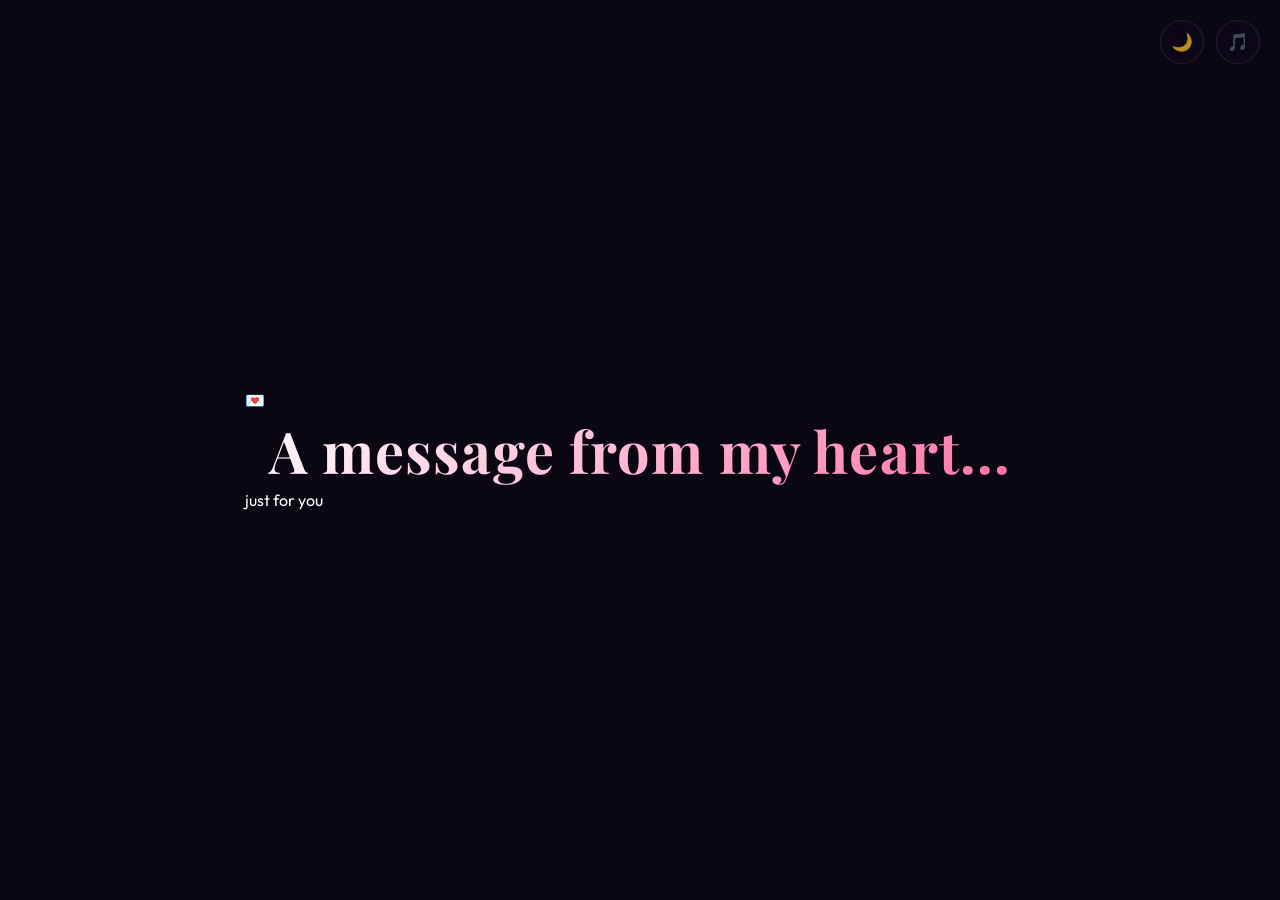
==== index.html @ ab6a3b17 "Add personalization, photo carousel, typewriter header, and final surprise" ====
<!DOCTYPE html>
<html lang="en">
<head>
  <meta charset="UTF-8" />
  <meta name="viewport" content="width=device-width, initial-scale=1.0" />
  <meta name="description" content="A romantic love letter — will you be mine?" />
  <title>Will You Be Mine? ❤️</title>

  <!-- Google Fonts -->
  <link rel="preconnect" href="https://fonts.googleapis.com" />
  <link rel="preconnect" href="https://fonts.gstatic.com" crossorigin />
  <link
    href="https://fonts.googleapis.com/css2?family=Outfit:wght@300;400;600;700;800&family=Playfair+Display:ital,wght@0,400;0,700;1,400&display=swap"
    rel="stylesheet"
  />

  <link rel="stylesheet" href="style.css?v=3" />
</head>
<body>

  <!-- ============ Background Layers ============ -->
  <canvas id="stars-canvas" aria-hidden="true"></canvas>
  <canvas id="trail-canvas" aria-hidden="true"></canvas>
  <canvas id="fireworks-canvas" aria-hidden="true"></canvas>
  <div id="ambient-hearts" class="ambient-hearts" aria-hidden="true"></div>
  <div id="shooting-stars" aria-hidden="true"></div>
  <div id="heart-rain" class="heart-rain" aria-hidden="true"></div>

  <!-- ============ Fixed UI Controls ============ -->

  <!-- Theme Toggle -->
  <button id="theme-toggle" class="theme-toggle" type="button" aria-label="Toggle theme">
    🌙
  </button>

  <!-- Music Toggle -->
  <button id="music-toggle" class="music-toggle" type="button" aria-label="Toggle music">
    🎵
  </button>

  <!-- Scene Navigation Dots -->
  <nav id="scene-nav" class="scene-nav" aria-label="Scene navigation">
    <button class="scene-dot active" data-scene="question" aria-label="Question"></button>
    <button class="scene-dot" data-scene="success" aria-label="Celebration" style="display:none"></button>
    <button class="scene-dot" data-scene="love-letter" aria-label="Love letter" style="display:none"></button>
    <button class="scene-dot" data-scene="gallery" aria-label="Memories" style="display:none"></button>
    <button class="scene-dot" data-scene="countdown" aria-label="Countdown" style="display:none"></button>
    <button class="scene-dot" data-scene="response" aria-label="Reply" style="display:none"></button>
  </nav>

  <!-- ============ SCENE 1: Cinematic Intro ============ -->
  <section id="intro-scene" class="scene intro-scene">
    <div class="intro-content">
      <div class="intro-heart">💌</div>
      <p class="intro-text">A message from my heart...</p>
      <p class="intro-sub">just for you</p>
    </div>
  </section>

  <!-- ============ SCENE 2: The Question ============ -->
  <section id="question-scene" class="scene question-scene" style="opacity:0; pointer-events:none;">
    <div class="card-wrapper">
      <main class="card">
        <div id="question-view">
          <div class="heart-icon" aria-hidden="true">💖</div>
          <h1>Will you be mine?&nbsp;❤️</h1>
          <p class="subtitle" id="subtitle"></p>

          <div class="buttons">
            <button id="btn-yes" class="btn btn-yes" type="button">Yes ❤️</button>
            <button id="btn-no" class="btn btn-no" type="button">No 😢</button>
          </div>

          <div id="dodge-counter" class="dodge-counter">
            Dodged: <span id="dodge-count">0</span> times
          </div>
        </div>
      </main>
    </div>
  </section>

  <!-- ============ SCENE 3: Success Celebration ============ -->
  <section id="success-scene" class="scene success-scene" style="opacity:0; pointer-events:none;">
    <div class="success-fullpage" id="success-view">
      <div class="success-glass-card">
        <div class="success-top-heart">❤️</div>
        <h2 class="success-heading">You said yes...</h2>
        <div class="success-letter-body">
          <p>I don't know what the future holds, but I know this moment is one I'll never forget.</p>
          <p>Thank you for giving us a chance. From today, I promise to cherish every conversation, every laugh, every memory, and even the little silly moments that make life special.</p>
          <p>You make my world a little brighter, my days a little happier, and my heart a little fuller.</p>
          <p>So here's to new memories, endless smiles, and a beautiful journey together.</p>
        </div>
        <p class="success-closing">❤️ I'm really glad it's you.</p>
        <button class="btn letter-nav-btn" id="go-letter" type="button">Read my letter 💌</button>
      </div>
    </div>
  </section>

  <!-- ============ SCENE 4: Love Letter ============ -->
  <section id="love-letter-scene" class="scene love-letter-scene" style="opacity:0; pointer-events:none;">
    <div class="letter-container">
      <div class="letter-card">
        <h2 class="letter-header" id="typewriter-header"></h2>
        <div class="letter-body" id="letter-body">
          <p>From the moment you came into my life, everything changed. The stars seem brighter, the days feel warmer, and my heart beats a little faster every time I think of you.</p>
          <p>You are my favorite notification, my best conversation, and the reason I smile at my phone like an idiot. 😊</p>
          <p>I still laugh whenever I think about <strong>[insert your inside joke here, e.g., "that time we tried to cook pasta and set the fire alarm off"]</strong>.</p>
          <p>Every moment with you — especially <strong>[insert favorite memory here, e.g., "our late night drives listening to Taylor Swift"]</strong> — feels like a scene from my favorite movie.</p>
          <p>You're not just my love — you're my best friend, my safe place, and my greatest adventure. 🌟</p>
          <p>Thank you for being you. Thank you for choosing me. Thank you for making every ordinary day feel extraordinary.</p>
        </div>
        <p class="letter-signature">Forever & Always Yours 💕</p>
        <button class="btn letter-nav-btn" id="go-gallery" type="button">See our memories 📸</button>
      </div>
    </div>
  </section>

  <!-- ============ SCENE 5: Photo Gallery ============ -->
  <section id="gallery-scene" class="scene gallery-scene" style="opacity:0; pointer-events:none;">
    <div class="gallery-container">
      <h2 class="gallery-header">Our Memories 📸</h2>
      <p class="gallery-sub">Every moment with you is a treasure</p>
      <div class="carousel-wrapper">
        <button class="carousel-btn prev-btn" id="carousel-prev" aria-label="Previous image">❮</button>
        <div class="carousel-container" id="carousel-container">
          <!-- Filled by JS with favorite photos -->
        </div>
        <button class="carousel-btn next-btn" id="carousel-next" aria-label="Next image">❯</button>
      </div>
      <button class="btn gallery-nav-btn" id="go-countdown" type="button">Our countdown ⏳</button>
    </div>
  </section>

  <!-- ============ SCENE 6: Countdown Timer ============ -->
  <section id="countdown-scene" class="scene countdown-scene" style="opacity:0; pointer-events:none;">
    <div class="countdown-card">
      <div class="countdown-emoji">⏳</div>
      <h2 class="countdown-title">Counting Every Second</h2>
      <p class="countdown-sub" id="countdown-label">Until our next special moment...</p>

      <div class="countdown-display" id="countdown-display">
        <div class="countdown-unit">
          <span class="number" id="cd-days">00</span>
          <span class="label">Days</span>
        </div>
        <div class="countdown-unit">
          <span class="number" id="cd-hours">00</span>
          <span class="label">Hours</span>
        </div>
        <div class="countdown-unit">
          <span class="number" id="cd-mins">00</span>
          <span class="label">Minutes</span>
        </div>
        <div class="countdown-unit">
          <span class="number" id="cd-secs">00</span>
          <span class="label">Seconds</span>
        </div>
      </div>

      <p class="countdown-note">Since you said YES 💖</p>
      <button class="btn countdown-nav-btn" id="go-response" type="button">Write me back 💬</button>
    </div>
  </section>

  <!-- ============ SCENE 7: Response Input ============ -->
  <section id="response-scene" class="scene response-scene" style="opacity:0; pointer-events:none;">
    <div class="response-card">
      <div id="response-form-view">
        <div class="response-emoji">💬</div>
        <h2 class="response-title">Say Something Back...</h2>
        <p class="response-sub">I'd love to hear from you 🥰</p>
        <textarea id="response-input" class="response-input" placeholder="Type your heart out..." rows="4"></textarea>
        <button class="btn response-submit" id="response-submit" type="button">Send with love 💌</button>
      </div>
      <div id="response-thanks" class="response-thanks">
        <div class="success-emoji">🥺💖</div>
        <h2 class="response-title">Thank you, my love!</h2>
        <p class="response-sub">Your words mean the world to me ✨</p>
        <div class="response-message-display" id="response-message-display"></div>
      </div>
      
      <!-- Final Surprise -->
      <button class="btn-tiny-surprise" id="btn-surprise">One last thing... ❤️</button>
      <div class="hidden-surprise" id="hidden-surprise">
        <p>I just wanted to say... I love you more than words can express. Here's to forever. 🥂💖</p>
      </div>
    </div>
  </section>

  <script src="script.js?v=3"></script>
</body>
</html>
---- style.css ----
/* ═══════════════════════════════════════════════════════════════
   ♥  LOVE LETTER — Cinematic Romance UI
   ═══════════════════════════════════════════════════════════════ */

/* ── Reset & Foundation ─────────────────────────────────────── */
*,
*::before,
*::after {
  margin: 0;
  padding: 0;
  box-sizing: border-box;
}

html {
  overflow: hidden;
  scroll-behavior: smooth;
}

body {
  font-family: 'Outfit', sans-serif;
  background: #0a0612;
  color: #fff;
  min-height: 100vh;
  min-height: 100dvh;
  overflow: hidden;
  position: relative;
  -webkit-font-smoothing: antialiased;
  -moz-osx-font-smoothing: grayscale;
}

/* ── Ambient Background Blobs ───────────────────────────────── */
body::before,
body::after {
  content: '';
  position: fixed;
  border-radius: 50%;
  filter: blur(120px);
  z-index: 0;
  pointer-events: none;
  animation: orbFloat 18s ease-in-out infinite;
}

body::before {
  width: 480px;
  height: 480px;
  background: radial-gradient(circle, rgba(255, 75, 122, 0.18), transparent 70%);
  top: -120px;
  left: -100px;
}

body::after {
  width: 400px;
  height: 400px;
  background: radial-gradient(circle, rgba(168, 85, 247, 0.14), transparent 70%);
  bottom: -80px;
  right: -60px;
  animation-delay: -9s;
}

/* ── Canvas Layers ──────────────────────────────────────────── */
#stars-canvas,
#trail-canvas {
  position: fixed;
  top: 0;
  left: 0;
  width: 100%;
  height: 100%;
  pointer-events: none;
  z-index: 1;
}

#trail-canvas {
  z-index: 2;
}

#fireworks-canvas {
  position: fixed;
  top: 0;
  left: 0;
  width: 100%;
  height: 100%;
  z-index: 60;
  pointer-events: none;
}

/* ── Shared Scene Base ──────────────────────────────────────── */
.intro-scene,
.question-scene,
.success-scene,
.love-letter-scene,
.gallery-scene,
.countdown-scene,
.response-scene {
  position: fixed;
  inset: 0;
  display: flex;
  align-items: center;
  justify-content: center;
  opacity: 0;
  pointer-events: none;
  transition: opacity 0.9s cubic-bezier(0.4, 0, 0.2, 1),
              transform 0.9s cubic-bezier(0.4, 0, 0.2, 1);
  will-change: opacity, transform;
}

.intro-scene.active,
.question-scene.active,
.success-scene.active,
.love-letter-scene.active,
.gallery-scene.active,
.countdown-scene.active,
.response-scene.active {
  opacity: 1;
  pointer-events: auto;
  transform: none;
}

/* ═══════════════════════════════════════════════════════════════
   1. INTRO SCENE
   ═══════════════════════════════════════════════════════════════ */
.intro-scene {
  z-index: 20;
  background: #0a0612;
  flex-direction: column;
  animation: introFadeIn 2s ease forwards;
}

@keyframes introFadeIn {
  0% {
    opacity: 0;
    filter: brightness(0);
  }
  100% {
    opacity: 1;
    filter: brightness(1);
  }
}

.intro-scene.fade-out {
  opacity: 0;
  transform: scale(1.05);
  transition: all 1.2s ease;
  pointer-events: none;
}

.intro-text {
  font-family: 'Playfair Display', serif;
  font-size: clamp(1.8rem, 5vw, 3.6rem);
  font-weight: 700;
  text-align: center;
  background: linear-gradient(135deg, #ffffff 0%, #ffb6d3 50%, #ff6fa3 100%);
  -webkit-background-clip: text;
  -webkit-text-fill-color: transparent;
  background-clip: text;
  opacity: 0;
  animation: introTextReveal 2.4s 0.6s cubic-bezier(0.22, 1, 0.36, 1) forwards;
  letter-spacing: 0.02em;
  line-height: 1.4;
  padding: 0 1.5rem;
}

@keyframes introTextReveal {
  0% {
    opacity: 0;
    transform: translateY(30px) scale(0.95);
    filter: blur(8px);
  }
  100% {
    opacity: 1;
    transform: translateY(0) scale(1);
    filter: blur(0);
  }
}

/* ═══════════════════════════════════════════════════════════════
   2. QUESTION SCENE
   ═══════════════════════════════════════════════════════════════ */
.question-scene {
  z-index: 15;
}

/* Animated Gradient Border Wrapper */
.card-wrapper {
  position: relative;
  max-width: 560px;
  width: 92%;
  border-radius: 30px;
  padding: 3px;
  background: linear-gradient(135deg, #ff4b7a, #a855f7, #ff4b7a, #ec4899);
  background-size: 300% 300%;
  animation: borderGlow 4s ease-in-out infinite;
}

@keyframes borderGlow {
  0%, 100% { background-position: 0% 50%; }
  50%      { background-position: 100% 50%; }
}

/* Glassmorphism Card */
.card {
  background: rgba(14, 8, 28, 0.88);
  backdrop-filter: blur(24px);
  -webkit-backdrop-filter: blur(24px);
  border-radius: 28px;
  padding: 3.2rem 2.6rem;
  text-align: center;
  position: relative;
  overflow: hidden;
  border: 1px solid rgba(255, 255, 255, 0.06);
}

.card::before {
  content: '';
  position: absolute;
  top: 0;
  left: -50%;
  width: 200%;
  height: 1px;
  background: linear-gradient(90deg, transparent, rgba(255, 75, 122, 0.5), transparent);
}

/* Heart Icon */
.heart-icon {
  font-size: 4.5rem;
  display: inline-block;
  animation: heartbeat 1.2s ease-in-out infinite;
  filter: drop-shadow(0 0 20px rgba(255, 75, 122, 0.5));
  margin-bottom: 0.5rem;
}

@keyframes heartbeat {
  0%, 100% { transform: scale(1); }
  15%      { transform: scale(1.18); }
  30%      { transform: scale(1); }
  45%      { transform: scale(1.12); }
  60%      { transform: scale(1); }
}

/* Title */
.card h1,
h1 {
  font-family: 'Playfair Display', serif;
  font-size: 2.5rem;
  font-weight: 700;
  background: linear-gradient(135deg, #ffffff 20%, #ffb6d3 60%, #ff6fa3 100%);
  -webkit-background-clip: text;
  -webkit-text-fill-color: transparent;
  background-clip: text;
  margin-bottom: 0.5rem;
  line-height: 1.3;
}

/* Subtitle with Typewriter Cursor */
.subtitle {
  color: rgba(255, 255, 255, 0.55);
  font-size: 1.05rem;
  margin-bottom: 2.2rem;
  font-weight: 300;
  letter-spacing: 0.01em;
}

.subtitle::after {
  content: '|';
  display: inline-block;
  animation: cursorBlink 1s steps(1) infinite;
  color: #ff4b7a;
  margin-left: 2px;
  font-weight: 300;
}

@keyframes cursorBlink {
  0%, 50% { opacity: 1; }
  51%, 100% { opacity: 0; }
}

/* ── Buttons ─────────────────────────────────────────────────── */
.buttons {
  display: flex;
  gap: 1rem;
  justify-content: center;
  align-items: center;
  flex-wrap: wrap;
  margin-top: 0.5rem;
}

.btn {
  border: none;
  cursor: pointer;
  border-radius: 60px;
  padding: 0.9rem 2.4rem;
  font-size: 0.9rem;
  font-family: 'Outfit', sans-serif;
  font-weight: 600;
  letter-spacing: 0.04em;
  text-transform: uppercase;
  transition: all 0.35s cubic-bezier(0.34, 1.56, 0.64, 1);
  position: relative;
  overflow: hidden;
  white-space: nowrap;
}

/* YES Button */
.btn-yes {
  background: linear-gradient(135deg, #ff4b7a, #ec4899, #d946ef);
  color: #fff;
  box-shadow:
    0 4px 20px rgba(255, 75, 122, 0.35),
    0 0 40px rgba(236, 72, 153, 0.15);
  animation: yesGlow 2.5s ease-in-out infinite;
}

.btn-yes::before {
  content: '';
  position: absolute;
  top: 0;
  left: -100%;
  width: 100%;
  height: 100%;
  background: linear-gradient(
    90deg,
    transparent,
    rgba(255, 255, 255, 0.25),
    transparent
  );
  transition: none;
  animation: shimmerSweep 2.8s ease-in-out infinite;
}

@keyframes shimmerSweep {
  0%   { left: -100%; }
  50%  { left: 100%; }
  100% { left: 100%; }
}

@keyframes yesGlow {
  0%, 100% {
    box-shadow:
      0 4px 20px rgba(255, 75, 122, 0.35),
      0 0 40px rgba(236, 72, 153, 0.15);
  }
  50% {
    box-shadow:
      0 6px 30px rgba(255, 75, 122, 0.55),
      0 0 60px rgba(236, 72, 153, 0.3);
  }
}

.btn-yes:hover {
  transform: scale(1.08) translateY(-2px);
  box-shadow:
    0 8px 35px rgba(255, 75, 122, 0.5),
    0 0 60px rgba(236, 72, 153, 0.3);
}

.btn-yes:active {
  transform: scale(0.97);
}

/* NO Button */
.btn-no {
  background: rgba(255, 255, 255, 0.06);
  color: rgba(255, 255, 255, 0.7);
  border: 1.5px solid rgba(255, 255, 255, 0.12);
  backdrop-filter: blur(8px);
  -webkit-backdrop-filter: blur(8px);
}

.btn-no:hover {
  background: rgba(255, 255, 255, 0.1);
  border-color: rgba(255, 255, 255, 0.25);
  color: #fff;
  transform: scale(1.05);
}

.btn-no:active {
  transform: scale(0.97);
}

/* Escaped (dodging) No Button */
.btn-no.escaped {
  position: fixed;
  z-index: 9999;
  transition: all 0.4s cubic-bezier(0.34, 1.56, 0.64, 1);
  animation: escapedShake 0.5s ease;
}

@keyframes escapedShake {
  0%, 100% { rotate: 0deg; }
  20%      { rotate: -8deg; }
  40%      { rotate: 6deg; }
  60%      { rotate: -4deg; }
  80%      { rotate: 3deg; }
}

/* Dodge Counter */
.dodge-counter {
  margin-top: 1.2rem;
  font-size: 0.78rem;
  color: rgba(255, 255, 255, 0.3);
  opacity: 0;
  transition: opacity 0.5s ease;
  font-weight: 300;
}

.dodge-counter.visible {
  opacity: 1;
}

/* ═══════════════════════════════════════════════════════════════
   3. SUCCESS SCENE — Full-Page Romantic Message
   ═══════════════════════════════════════════════════════════════ */
.success-scene {
  z-index: 15;
  flex-direction: column;
  overflow-y: auto;
  align-items: flex-start;
  padding: 3rem 1rem;
}

.success-scene::-webkit-scrollbar {
  width: 5px;
}

.success-scene::-webkit-scrollbar-track {
  background: transparent;
}

.success-scene::-webkit-scrollbar-thumb {
  background: linear-gradient(180deg, #ff4b7a, #d946ef);
  border-radius: 10px;
}

.success-fullpage {
  width: 100%;
  display: flex;
  justify-content: center;
  align-items: center;
  min-height: 100%;
  padding: 1rem 0;
}

.success-glass-card {
  max-width: 620px;
  width: 92%;
  background: rgba(14, 8, 28, 0.82);
  backdrop-filter: blur(28px);
  -webkit-backdrop-filter: blur(28px);
  border: 1px solid rgba(255, 255, 255, 0.08);
  border-radius: 28px;
  padding: 3rem 2.5rem;
  text-align: center;
  position: relative;
  overflow: hidden;
  opacity: 0;
  transform: translateY(30px) scale(0.96);
  animation: successCardReveal 1.2s 0.3s cubic-bezier(0.22, 1, 0.36, 1) forwards;
}

.success-glass-card::before {
  content: '';
  position: absolute;
  inset: -1px;
  border-radius: 29px;
  background: linear-gradient(135deg, rgba(255, 75, 122, 0.2), transparent 40%, rgba(168, 85, 247, 0.12), transparent 70%, rgba(255, 75, 122, 0.1));
  z-index: -1;
  pointer-events: none;
}

.success-glass-card::after {
  content: '';
  position: absolute;
  top: 0;
  left: -50%;
  width: 200%;
  height: 1px;
  background: linear-gradient(90deg, transparent, rgba(255, 75, 122, 0.5), transparent);
}

@keyframes successCardReveal {
  0% {
    opacity: 0;
    transform: translateY(30px) scale(0.96);
    filter: blur(6px);
  }
  100% {
    opacity: 1;
    transform: translateY(0) scale(1);
    filter: blur(0);
  }
}

.success-top-heart {
  font-size: 3.5rem;
  margin-bottom: 0.8rem;
  display: inline-block;
  animation: heartPulseGlow 2s ease-in-out infinite;
  filter: drop-shadow(0 0 20px rgba(255, 75, 122, 0.5));
}

@keyframes heartPulseGlow {
  0%, 100% {
    transform: scale(1);
    filter: drop-shadow(0 0 16px rgba(255, 75, 122, 0.4));
  }
  50% {
    transform: scale(1.15);
    filter: drop-shadow(0 0 30px rgba(255, 75, 122, 0.65));
  }
}

.success-heading {
  font-family: 'Playfair Display', serif;
  font-size: 2.4rem;
  font-weight: 700;
  font-style: italic;
  background: linear-gradient(135deg, #ffffff 10%, #ffb6d3 40%, #ff6fa3 70%, #ff4b7a 100%);
  background-size: 200% auto;
  -webkit-background-clip: text;
  -webkit-text-fill-color: transparent;
  background-clip: text;
  animation: gradientShine 4s linear infinite;
  margin-bottom: 2rem;
  line-height: 1.3;
  opacity: 0;
  animation: gradientShine 4s linear infinite, successTextFadeIn 1s 0.8s ease forwards;
}

@keyframes gradientShine {
  0%   { background-position: 0% center; }
  100% { background-position: 200% center; }
}

@keyframes successTextFadeIn {
  0% { opacity: 0; transform: translateY(12px); }
  100% { opacity: 1; transform: translateY(0); }
}

.success-letter-body {
  text-align: left;
  margin-bottom: 2rem;
}

.success-letter-body p {
  color: rgba(255, 255, 255, 0.72);
  font-size: 1.05rem;
  line-height: 1.9;
  font-weight: 300;
  margin-bottom: 1.1rem;
  opacity: 0;
  transform: translateY(16px);
  animation: fadeSlideUp 0.7s ease forwards;
}

.success-letter-body p:nth-child(1) { animation-delay: 1.2s; }
.success-letter-body p:nth-child(2) { animation-delay: 1.5s; }
.success-letter-body p:nth-child(3) { animation-delay: 1.8s; }
.success-letter-body p:nth-child(4) { animation-delay: 2.1s; }

.success-closing {
  font-family: 'Playfair Display', serif;
  font-size: 1.35rem;
  font-style: italic;
  font-weight: 700;
  text-align: center;
  margin-top: 1.5rem;
  margin-bottom: 0.5rem;
  background: linear-gradient(135deg, #ff6fa3, #ec4899, #ff4b7a);
  -webkit-background-clip: text;
  -webkit-text-fill-color: transparent;
  background-clip: text;
  opacity: 0;
  animation: fadeSlideUp 0.8s 2.5s ease forwards;
}

/* ═══════════════════════════════════════════════════════════════
   4. LOVE LETTER SCENE
   ═══════════════════════════════════════════════════════════════ */
.love-letter-scene {
  z-index: 15;
  overflow-y: auto;
  align-items: flex-start;
  padding: 3rem 1rem;
}

/* Custom Scrollbar — Pink */
.love-letter-scene::-webkit-scrollbar,
.gallery-scene::-webkit-scrollbar {
  width: 5px;
}

.love-letter-scene::-webkit-scrollbar-track,
.gallery-scene::-webkit-scrollbar-track {
  background: transparent;
}

.love-letter-scene::-webkit-scrollbar-thumb,
.gallery-scene::-webkit-scrollbar-thumb {
  background: linear-gradient(180deg, #ff4b7a, #d946ef);
  border-radius: 10px;
}

.letter-container {
  max-width: 640px;
  width: 92%;
  margin: 0 auto;
  background: rgba(14, 8, 28, 0.82);
  backdrop-filter: blur(24px);
  -webkit-backdrop-filter: blur(24px);
  border: 1px solid rgba(255, 255, 255, 0.07);
  border-radius: 28px;
  padding: 3rem 2.5rem;
  position: relative;
}

.letter-container::before {
  content: '';
  position: absolute;
  inset: -1px;
  border-radius: 29px;
  background: linear-gradient(135deg, rgba(255, 75, 122, 0.15), transparent 50%, rgba(168, 85, 247, 0.1));
  z-index: -1;
  pointer-events: none;
}

.letter-header {
  font-family: 'Playfair Display', serif;
  font-size: 2rem;
  font-style: italic;
  font-weight: 700;
  background: linear-gradient(135deg, #ffffff, #ffb6d3, #ff6fa3);
  -webkit-background-clip: text;
  -webkit-text-fill-color: transparent;
  background-clip: text;
  margin-bottom: 1.8rem;
  text-align: center;
}

.letter-body {
  color: rgba(255, 255, 255, 0.75);
  font-size: 1.1rem;
  line-height: 1.9;
  font-weight: 300;
}

.letter-body p {
  margin-bottom: 1rem;
  opacity: 0;
  transform: translateY(18px);
  animation: fadeSlideUp 0.7s ease forwards;
}

.letter-body p:nth-child(1) { animation-delay: 0.1s; }
.letter-body p:nth-child(2) { animation-delay: 0.25s; }
.letter-body p:nth-child(3) { animation-delay: 0.4s; }
.letter-body p:nth-child(4) { animation-delay: 0.55s; }
.letter-body p:nth-child(5) { animation-delay: 0.7s; }
.letter-body p:nth-child(6) { animation-delay: 0.85s; }
.letter-body p:nth-child(7) { animation-delay: 1.0s; }
.letter-body p:nth-child(8) { animation-delay: 1.15s; }

@keyframes fadeSlideUp {
  0%   { opacity: 0; transform: translateY(18px); }
  100% { opacity: 1; transform: translateY(0); }
}

.letter-signature {
  font-family: 'Playfair Display', serif;
  font-style: italic;
  font-size: 1.3rem;
  margin-top: 2rem;
  text-align: right;
  background: linear-gradient(135deg, #ff6fa3, #ec4899);
  -webkit-background-clip: text;
  -webkit-text-fill-color: transparent;
  background-clip: text;
}

/* Shared Nav Button */
.letter-nav-btn,
.gallery-nav-btn,
.countdown-nav-btn,
.response-submit {
  display: inline-flex;
  align-items: center;
  justify-content: center;
  gap: 0.5rem;
  margin-top: 2rem;
  border: none;
  cursor: pointer;
  border-radius: 60px;
  padding: 0.85rem 2.2rem;
  font-size: 0.88rem;
  font-family: 'Outfit', sans-serif;
  font-weight: 600;
  letter-spacing: 0.04em;
  text-transform: uppercase;
  color: #fff;
  background: linear-gradient(135deg, #ff4b7a, #ec4899, #d946ef);
  box-shadow: 0 4px 20px rgba(255, 75, 122, 0.3);
  transition: all 0.35s cubic-bezier(0.34, 1.56, 0.64, 1);
  position: relative;
  overflow: hidden;
}

.letter-nav-btn::before,
.gallery-nav-btn::before,
.countdown-nav-btn::before,
.response-submit::before {
  content: '';
  position: absolute;
  top: 0;
  left: -100%;
  width: 100%;
  height: 100%;
  background: linear-gradient(90deg, transparent, rgba(255,255,255,0.2), transparent);
  animation: shimmerSweep 3s ease-in-out infinite;
}

.letter-nav-btn:hover,
.gallery-nav-btn:hover,
.countdown-nav-btn:hover,
.response-submit:hover {
  transform: scale(1.06) translateY(-2px);
  box-shadow: 0 8px 30px rgba(255, 75, 122, 0.45);
}

.letter-nav-btn:active,
.gallery-nav-btn:active,
.countdown-nav-btn:active,
.response-submit:active {
  transform: scale(0.97);
}

.carousel-wrapper {
  max-width: 600px;
  width: 94%;
  margin: 0 auto;
  position: relative;
  border-radius: 16px;
  overflow: hidden;
  box-shadow: 0 10px 40px rgba(0,0,0,0.4);
  border: 1px solid rgba(255, 255, 255, 0.08);
}

.carousel-container {
  display: flex;
  width: 100%;
  height: 400px;
  transition: transform 0.6s cubic-bezier(0.34, 1.56, 0.64, 1);
}

.carousel-slide {
  min-width: 100%;
  height: 100%;
  position: relative;
}

.carousel-slide img {
  width: 100%;
  height: 100%;
  object-fit: cover;
}

.carousel-slide .caption {
  position: absolute;
  bottom: 0;
  left: 0;
  width: 100%;
  padding: 1.5rem 1rem 1rem;
  background: linear-gradient(0deg, rgba(0,0,0,0.8), transparent);
  color: #fff;
  font-size: 0.95rem;
  text-align: center;
  font-weight: 300;
  backdrop-filter: blur(4px);
}

.carousel-btn {
  position: absolute;
  top: 50%;
  transform: translateY(-50%);
  background: rgba(14, 8, 28, 0.6);
  border: 1px solid rgba(255, 255, 255, 0.2);
  color: #fff;
  width: 44px;
  height: 44px;
  border-radius: 50%;
  cursor: pointer;
  z-index: 2;
  font-size: 1.2rem;
  backdrop-filter: blur(8px);
  transition: all 0.3s ease;
  display: flex;
  align-items: center;
  justify-content: center;
}

.carousel-btn:hover {
  background: rgba(255, 75, 122, 0.8);
  transform: translateY(-50%) scale(1.1);
}

.prev-btn { left: 10px; }
.next-btn { right: 10px; }

/* ═══════════════════════════════════════════════════════════════
   5. GALLERY SCENE
   ═══════════════════════════════════════════════════════════════ */
.gallery-scene {
  z-index: 15;
  overflow-y: auto;
  align-items: flex-start;
  padding: 3rem 1rem;
}

.gallery-header {
  text-align: center;
  width: 100%;
  max-width: 900px;
  margin: 0 auto 1.5rem;
}

.gallery-header h2 {
  font-family: 'Playfair Display', serif;
  font-size: 2rem;
  font-weight: 700;
  background: linear-gradient(135deg, #ffffff, #ffb6d3, #ff6fa3);
  -webkit-background-clip: text;
  -webkit-text-fill-color: transparent;
  background-clip: text;
  margin-bottom: 0.4rem;
}

.gallery-header p {
  color: rgba(255, 255, 255, 0.45);
  font-size: 0.95rem;
  font-weight: 300;
}



/* ═══════════════════════════════════════════════════════════════
   6. COUNTDOWN SCENE
   ═══════════════════════════════════════════════════════════════ */
.countdown-scene {
  z-index: 15;
  flex-direction: column;
}

.countdown-title {
  font-family: 'Playfair Display', serif;
  font-size: 1.8rem;
  font-weight: 700;
  background: linear-gradient(135deg, #ffffff, #ffb6d3, #ff6fa3);
  -webkit-background-clip: text;
  -webkit-text-fill-color: transparent;
  background-clip: text;
  margin-bottom: 2rem;
  text-align: center;
}

.countdown-display {
  display: flex;
  gap: 1.5rem;
  justify-content: center;
  flex-wrap: wrap;
}

.countdown-unit {
  background: rgba(14, 8, 28, 0.75);
  backdrop-filter: blur(20px);
  -webkit-backdrop-filter: blur(20px);
  border: 1px solid rgba(255, 255, 255, 0.08);
  border-radius: 20px;
  min-width: 90px;
  padding: 1.2rem 1rem;
  text-align: center;
  transition: transform 0.3s cubic-bezier(0.4, 0, 0.2, 1),
              box-shadow 0.3s ease;
}

.countdown-unit:hover {
  transform: translateY(-4px);
  box-shadow: 0 8px 30px rgba(255, 75, 122, 0.15);
}

.countdown-unit .number {
  font-size: 3rem;
  font-weight: 800;
  line-height: 1.1;
  background: linear-gradient(180deg, #ffffff 30%, #ffb6d3 100%);
  -webkit-background-clip: text;
  -webkit-text-fill-color: transparent;
  background-clip: text;
}

.countdown-unit .label {
  font-size: 0.75rem;
  color: rgba(255, 255, 255, 0.4);
  text-transform: uppercase;
  letter-spacing: 2px;
  margin-top: 0.4rem;
  font-weight: 400;
}

/* ═══════════════════════════════════════════════════════════════
   7. RESPONSE SCENE
   ═══════════════════════════════════════════════════════════════ */
.response-scene {
  z-index: 15;
  flex-direction: column;
}

.response-card {
  max-width: 500px;
  width: 90%;
  background: rgba(14, 8, 28, 0.82);
  backdrop-filter: blur(24px);
  -webkit-backdrop-filter: blur(24px);
  border: 1px solid rgba(255, 255, 255, 0.07);
  border-radius: 28px;
  padding: 2.8rem 2.2rem;
  text-align: center;
}

.response-title {
  font-family: 'Playfair Display', serif;
  font-size: 1.8rem;
  font-weight: 700;
  background: linear-gradient(135deg, #ffffff, #ffb6d3, #ff6fa3);
  -webkit-background-clip: text;
  -webkit-text-fill-color: transparent;
  background-clip: text;
  margin-bottom: 1.5rem;
}

textarea.response-input {
  width: 100%;
  min-height: 120px;
  background: transparent;
  border: none;
  border-bottom: 2px solid rgba(255, 75, 122, 0.3);
  color: #fff;
  font-family: 'Outfit', sans-serif;
  font-size: 1rem;
  line-height: 1.7;
  padding: 0.8rem 0.2rem;
  resize: none;
  outline: none;
  transition: border-color 0.3s ease, box-shadow 0.3s ease;
}

textarea.response-input::placeholder {
  color: rgba(255, 255, 255, 0.25);
}

textarea.response-input:focus {
  border-color: #ff4b7a;
  box-shadow: 0 4px 20px rgba(255, 75, 122, 0.1);
}

.response-thanks {
  opacity: 0;
  transform: translateY(15px);
  transition: all 0.6s cubic-bezier(0.4, 0, 0.2, 1);
  color: rgba(255, 255, 255, 0.6);
  font-size: 1rem;
  margin-top: 1rem;
}

.response-thanks.show {
  opacity: 1;
  transform: translateY(0);
}

/* ═══════════════════════════════════════════════════════════════
   SHARED UI — Music Toggle
   ═══════════════════════════════════════════════════════════════ */
.music-toggle {
  position: fixed;
  top: 20px;
  right: 20px;
  z-index: 1000;
  width: 44px;
  height: 44px;
  border-radius: 50%;
  border: 1px solid rgba(255, 255, 255, 0.1);
  background: rgba(14, 8, 28, 0.6);
  backdrop-filter: blur(12px);
  -webkit-backdrop-filter: blur(12px);
  color: rgba(255, 255, 255, 0.7);
  display: flex;
  align-items: center;
  justify-content: center;
  cursor: pointer;
  transition: all 0.3s cubic-bezier(0.4, 0, 0.2, 1);
  font-size: 1.1rem;
}

.music-toggle:hover {
  transform: scale(1.1);
  background: rgba(14, 8, 28, 0.8);
  border-color: rgba(255, 255, 255, 0.2);
  color: #fff;
}

.music-toggle.playing {
  border-color: rgba(255, 75, 122, 0.5);
  box-shadow: 0 0 16px rgba(255, 75, 122, 0.25);
  animation: musicBorderPulse 2s ease-in-out infinite;
}

.music-toggle.playing .music-icon {
  animation: musicPulse 1s ease-in-out infinite;
}

@keyframes musicBorderPulse {
  0%, 100% { box-shadow: 0 0 12px rgba(255, 75, 122, 0.2); }
  50%      { box-shadow: 0 0 24px rgba(255, 75, 122, 0.4); }
}

@keyframes musicPulse {
  0%, 100% { transform: scale(1); }
  50%      { transform: scale(1.15); }
}

/* ═══════════════════════════════════════════════════════════════
   SHARED UI — Theme Toggle
   ═══════════════════════════════════════════════════════════════ */
.theme-toggle {
  position: fixed;
  top: 20px;
  right: 76px;
  z-index: 1000;
  width: 44px;
  height: 44px;
  border-radius: 50%;
  border: 1px solid rgba(255, 255, 255, 0.1);
  background: rgba(14, 8, 28, 0.6);
  backdrop-filter: blur(12px);
  -webkit-backdrop-filter: blur(12px);
  color: rgba(255, 255, 255, 0.7);
  display: flex;
  align-items: center;
  justify-content: center;
  cursor: pointer;
  transition: all 0.3s cubic-bezier(0.4, 0, 0.2, 1);
  font-size: 1.1rem;
}

.theme-toggle:hover {
  transform: scale(1.1);
  background: rgba(14, 8, 28, 0.8);
  border-color: rgba(255, 255, 255, 0.2);
  color: #fff;
}

.theme-toggle .theme-icon {
  transition: transform 0.5s cubic-bezier(0.34, 1.56, 0.64, 1);
  display: inline-block;
}

.theme-toggle.toggled .theme-icon {
  transform: rotate(360deg);
}

/* ═══════════════════════════════════════════════════════════════
   SHARED UI — Scene Navigation Dots
   ═══════════════════════════════════════════════════════════════ */
.scene-nav {
  position: fixed;
  right: 20px;
  top: 50%;
  transform: translateY(-50%);
  z-index: 1000;
  display: flex;
  flex-direction: column;
  gap: 12px;
  opacity: 0;
  pointer-events: none;
  transition: opacity 0.5s ease;
}

.scene-nav.visible {
  opacity: 1;
  pointer-events: auto;
}

.scene-dot {
  width: 10px;
  height: 10px;
  border-radius: 50%;
  border: 2px solid rgba(255, 255, 255, 0.3);
  background: transparent;
  cursor: pointer;
  transition: all 0.3s cubic-bezier(0.4, 0, 0.2, 1);
  padding: 0;
}

.scene-dot:hover {
  border-color: #fff;
  transform: scale(1.2);
}

.scene-dot.active {
  background: #ff4b7a;
  border-color: #ff4b7a;
  box-shadow: 0 0 10px rgba(255, 75, 122, 0.5),
              0 0 20px rgba(255, 75, 122, 0.2);
}

/* Final Surprise */
.btn-tiny-surprise {
  margin-top: 3rem;
  background: transparent;
  border: 1px solid rgba(255, 255, 255, 0.2);
  color: rgba(255, 255, 255, 0.5);
  padding: 0.4rem 1rem;
  border-radius: 20px;
  font-size: 0.8rem;
  cursor: pointer;
  transition: all 0.3s ease;
  opacity: 0.7;
}

.btn-tiny-surprise:hover {
  opacity: 1;
  color: #fff;
  border-color: #ff4b7a;
  background: rgba(255, 75, 122, 0.1);
}

.hidden-surprise {
  margin-top: 1.5rem;
  max-width: 400px;
  text-align: center;
  font-size: 1.05rem;
  color: #ffb6d3;
  font-style: italic;
  opacity: 0;
  max-height: 0;
  overflow: hidden;
  transition: all 0.8s ease;
}

.hidden-surprise.show {
  opacity: 1;
  max-height: 100px;
}

/* ═══════════════════════════════════════════════════════════════
   EFFECTS — Ambient Hearts
   ═══════════════════════════════════════════════════════════════ */
.ambient-hearts {
  position: fixed;
  inset: 0;
  pointer-events: none;
  z-index: 3;
  overflow: hidden;
}

.ambient-heart {
  position: absolute;
  bottom: -40px;
  font-size: 1.2rem;
  opacity: 0;
  animation: floatUp linear forwards;
  pointer-events: none;
}

@keyframes floatUp {
  0% {
    opacity: 0;
    transform: translateY(0) rotate(0deg) scale(0.5);
  }
  10% {
    opacity: 0.6;
  }
  90% {
    opacity: 0.3;
  }
  100% {
    opacity: 0;
    transform: translateY(-100vh) rotate(360deg) scale(1.2);
  }
}

/* ═══════════════════════════════════════════════════════════════
   EFFECTS — Orbs
   ═══════════════════════════════════════════════════════════════ */
.orb {
  position: fixed;
  border-radius: 50%;
  filter: blur(80px);
  pointer-events: none;
  z-index: 0;
  animation: orbFloat 20s ease-in-out infinite;
}

@keyframes orbFloat {
  0%, 100% { transform: translate(0, 0) scale(1); }
  25%      { transform: translate(30px, -40px) scale(1.1); }
  50%      { transform: translate(-20px, 20px) scale(0.95); }
  75%      { transform: translate(40px, 10px) scale(1.05); }
}

/* ═══════════════════════════════════════════════════════════════
   EFFECTS — Heart Rain
   ═══════════════════════════════════════════════════════════════ */
.heart-rain {
  position: fixed;
  inset: 0;
  pointer-events: none;
  z-index: 55;
  overflow: hidden;
}

.rain-heart {
  position: absolute;
  top: -50px;
  animation: rainFall linear forwards;
  pointer-events: none;
}

@keyframes rainFall {
  0% {
    opacity: 1;
    transform: translateY(0) rotate(0deg);
  }
  100% {
    opacity: 0;
    transform: translateY(110vh) rotate(720deg);
  }
}

/* ═══════════════════════════════════════════════════════════════
   EFFECTS — Sparkles
   ═══════════════════════════════════════════════════════════════ */
.sparkle {
  position: fixed;
  width: 6px;
  height: 6px;
  border-radius: 50%;
  background: #fff;
  pointer-events: none;
  z-index: 50;
  left: var(--sx, 50%);
  top: var(--sy, 50%);
  animation: sparkleFade 0.8s ease-out forwards;
}

@keyframes sparkleFade {
  0% {
    opacity: 1;
    transform: scale(1) translate(0, 0);
    box-shadow: 0 0 6px #fff, 0 0 12px rgba(255, 75, 122, 0.6);
  }
  100% {
    opacity: 0;
    transform: scale(0) translate(var(--dx, 20px), var(--dy, -20px));
    box-shadow: 0 0 0 transparent;
  }
}

/* ═══════════════════════════════════════════════════════════════
   EFFECTS — Ripple
   ═══════════════════════════════════════════════════════════════ */
.ripple {
  position: fixed;
  border-radius: 50%;
  border: 2px solid rgba(255, 75, 122, 0.4);
  pointer-events: none;
  z-index: 50;
  animation: rippleExpand 0.8s ease-out forwards;
}

@keyframes rippleExpand {
  0% {
    width: 0;
    height: 0;
    opacity: 1;
  }
  100% {
    width: 150px;
    height: 150px;
    opacity: 0;
    margin-top: -75px;
    margin-left: -75px;
  }
}

/* ═══════════════════════════════════════════════════════════════
   EFFECTS — Confetti
   ═══════════════════════════════════════════════════════════════ */
.confetti {
  position: fixed;
  width: 8px;
  height: 8px;
  pointer-events: none;
  z-index: 55;
  top: -10px;
  animation: confettiFall linear forwards;
}

@keyframes confettiFall {
  0% {
    opacity: 1;
    transform: translateY(0) rotateZ(0deg) rotateX(0deg);
  }
  75% {
    opacity: 1;
  }
  100% {
    opacity: 0;
    transform: translateY(100vh) rotateZ(720deg) rotateX(360deg);
  }
}

/* ═══════════════════════════════════════════════════════════════
   EFFECTS — Shooting Stars
   ═══════════════════════════════════════════════════════════════ */
.shooting-star {
  position: fixed;
  width: 100px;
  height: 2px;
  background: linear-gradient(90deg, rgba(255, 255, 255, 0.9), rgba(255, 255, 255, 0.3), transparent);
  border-radius: 2px;
  pointer-events: none;
  z-index: 4;
  opacity: 0;
  animation: shootingStar 1.2s ease-in forwards;
  box-shadow: 0 0 6px rgba(255, 255, 255, 0.4);
}

@keyframes shootingStar {
  0% {
    opacity: 0;
    transform: translate(0, 0) rotate(-35deg);
  }
  10% {
    opacity: 1;
  }
  70% {
    opacity: 0.6;
  }
  100% {
    opacity: 0;
    transform: translate(calc(60vw), calc(60vh)) rotate(-35deg);
  }
}

/* ═══════════════════════════════════════════════════════════════
   LIGHT THEME
   ═══════════════════════════════════════════════════════════════ */
.light-theme {
  background: #fdf2f8;
  color: #2d1b3d;
}

.light-theme::before {
  background: radial-gradient(circle, rgba(255, 182, 211, 0.3), transparent 70%);
}

.light-theme::after {
  background: radial-gradient(circle, rgba(216, 180, 254, 0.3), transparent 70%);
}

/* Card */
.light-theme .card {
  background: rgba(255, 255, 255, 0.85);
  border-color: rgba(0, 0, 0, 0.06);
  box-shadow: 0 8px 40px rgba(0, 0, 0, 0.06);
}

.light-theme .card::before {
  background: linear-gradient(90deg, transparent, rgba(255, 75, 122, 0.2), transparent);
}

.light-theme .card-wrapper {
  background: linear-gradient(135deg, #ff6fa3, #c084fc, #ff6fa3, #f472b6);
  background-size: 300% 300%;
  animation: borderGlow 4s ease-in-out infinite;
}

/* Headings in Light */
.light-theme h1,
.light-theme .card h1,
.light-theme h2,
.light-theme .letter-header,
.light-theme .gallery-header h2,
.light-theme .countdown-title,
.light-theme .response-title,
.light-theme .success-container h2 {
  background: linear-gradient(135deg, #9f1239, #7e22ce, #be185d);
  -webkit-background-clip: text;
  -webkit-text-fill-color: transparent;
  background-clip: text;
}

/* Text Colors */
.light-theme .subtitle {
  color: rgba(45, 27, 61, 0.5);
}

.light-theme .subtitle::after {
  color: #e11d48;
}

.light-theme .dodge-counter {
  color: rgba(45, 27, 61, 0.35);
}

.light-theme .letter-body {
  color: rgba(45, 27, 61, 0.72);
}

.light-theme .letter-signature {
  background: linear-gradient(135deg, #e11d48, #be185d);
  -webkit-background-clip: text;
  -webkit-text-fill-color: transparent;
  background-clip: text;
}

.light-theme .success-glass-card {
  background: rgba(255, 255, 255, 0.75);
  border-color: rgba(0, 0, 0, 0.05);
  box-shadow: 0 15px 45px rgba(255, 75, 122, 0.1);
}

.light-theme .success-heading {
  background: linear-gradient(135deg, #e11d48, #be185d);
  -webkit-background-clip: text;
  background-clip: text;
}

.light-theme .success-letter-body p {
  color: rgba(45, 27, 61, 0.75);
}

.light-theme .gallery-header p {
  color: rgba(45, 27, 61, 0.45);
}

/* Buttons */
.light-theme .btn-no {
  background: rgba(0, 0, 0, 0.04);
  color: rgba(45, 27, 61, 0.65);
  border-color: rgba(0, 0, 0, 0.1);
}

.light-theme .btn-no:hover {
  background: rgba(0, 0, 0, 0.08);
  border-color: rgba(0, 0, 0, 0.2);
  color: #2d1b3d;
}

/* Glassmorphism Cards in Light */
.light-theme .letter-container,
.light-theme .response-card {
  background: rgba(255, 255, 255, 0.82);
  border-color: rgba(0, 0, 0, 0.06);
  box-shadow: 0 8px 40px rgba(0, 0, 0, 0.05);
}

.light-theme .letter-container::before {
  background: linear-gradient(135deg, rgba(255, 75, 122, 0.1), transparent 50%, rgba(168, 85, 247, 0.08));
}

.light-theme .countdown-unit {
  background: rgba(255, 255, 255, 0.75);
  border-color: rgba(0, 0, 0, 0.06);
  box-shadow: 0 4px 16px rgba(0, 0, 0, 0.04);
}

.light-theme .countdown-unit .number {
  background: linear-gradient(180deg, #9f1239 30%, #be185d 100%);
  -webkit-background-clip: text;
  -webkit-text-fill-color: transparent;
  background-clip: text;
}

.light-theme .countdown-unit .label {
  color: rgba(45, 27, 61, 0.45);
}

/* Gallery in Light */
.light-theme .gallery-item {
  background: rgba(255, 255, 255, 0.5);
  border-color: rgba(0, 0, 0, 0.06);
  box-shadow: 0 4px 16px rgba(0, 0, 0, 0.04);
}

.light-theme .gallery-item .caption {
  background: rgba(255, 255, 255, 0.85);
  color: #2d1b3d;
  border-top-color: rgba(0, 0, 0, 0.06);
}

/* Response in Light */
.light-theme textarea.response-input {
  color: #2d1b3d;
  border-bottom-color: rgba(225, 29, 72, 0.3);
}

.light-theme textarea.response-input::placeholder {
  color: rgba(45, 27, 61, 0.3);
}

.light-theme textarea.response-input:focus {
  border-color: #e11d48;
  box-shadow: 0 4px 20px rgba(225, 29, 72, 0.08);
}

.light-theme .response-thanks {
  color: rgba(45, 27, 61, 0.55);
}

/* Toggles in Light */
.light-theme .music-toggle,
.light-theme .theme-toggle {
  background: rgba(255, 255, 255, 0.7);
  border-color: rgba(0, 0, 0, 0.08);
  color: rgba(45, 27, 61, 0.6);
}

.light-theme .music-toggle:hover,
.light-theme .theme-toggle:hover {
  background: rgba(255, 255, 255, 0.9);
  border-color: rgba(0, 0, 0, 0.15);
  color: #2d1b3d;
}

.light-theme .music-toggle.playing {
  border-color: rgba(225, 29, 72, 0.4);
  box-shadow: 0 0 16px rgba(225, 29, 72, 0.2);
}

/* Scene Nav Dots in Light */
.light-theme .scene-dot {
  border-color: rgba(0, 0, 0, 0.15);
}

.light-theme .scene-dot:hover {
  border-color: rgba(0, 0, 0, 0.4);
}

.light-theme .scene-dot.active {
  background: #e11d48;
  border-color: #e11d48;
  box-shadow: 0 0 10px rgba(225, 29, 72, 0.4),
              0 0 20px rgba(225, 29, 72, 0.15);
}

/* Scrollbar in Light */
.light-theme .love-letter-scene::-webkit-scrollbar-thumb,
.light-theme .gallery-scene::-webkit-scrollbar-thumb {
  background: linear-gradient(180deg, #f472b6, #c084fc);
}

/* Intro in Light */
.light-theme .intro-scene {
  background: #fdf2f8;
}

.light-theme .intro-text {
  background: linear-gradient(135deg, #9f1239 0%, #be185d 50%, #7e22ce 100%);
  -webkit-background-clip: text;
  -webkit-text-fill-color: transparent;
  background-clip: text;
}

/* Heart icon in Light */
.light-theme .heart-icon {
  filter: drop-shadow(0 0 16px rgba(225, 29, 72, 0.35));
}

/* ═══════════════════════════════════════════════════════════════
   RESPONSIVE — Tablet
   ═══════════════════════════════════════════════════════════════ */
@media (max-width: 768px) {
  .scene-nav {
    display: none !important;
  }

  .countdown-display {
    gap: 0.8rem;
  }

  .countdown-unit .number {
    font-size: 2.4rem;
  }

  .gallery-grid {
    grid-template-columns: repeat(2, 1fr);
  }

  .card {
    padding: 2.6rem 1.8rem;
  }

  .letter-container {
    padding: 2.4rem 1.8rem;
  }
}

/* ═══════════════════════════════════════════════════════════════
   RESPONSIVE — Mobile
   ═══════════════════════════════════════════════════════════════ */
@media (max-width: 600px) {
  .card {
    padding: 2.2rem 1.4rem;
  }

  .card h1,
  h1 {
    font-size: 1.75rem;
  }

  .buttons {
    flex-direction: column;
    gap: 0.8rem;
  }

  .btn {
    width: 100%;
    padding: 0.85rem 1.8rem;
  }

  .countdown-unit {
    min-width: 70px;
    padding: 0.9rem 0.6rem;
  }

  .countdown-unit .number {
    font-size: 2rem;
  }

  .countdown-unit .label {
    font-size: 0.65rem;
    letter-spacing: 1.5px;
  }

  .heart-icon {
    font-size: 3.5rem;
  }

  .success-container h2 {
    font-size: 2.2rem;
  }

  .success-emoji {
    font-size: 3rem;
  }

  .letter-header {
    font-size: 1.6rem;
  }

  .letter-body {
    font-size: 1rem;
    line-height: 1.8;
  }

  .letter-container {
    padding: 2rem 1.4rem;
  }

  .gallery-grid {
    grid-template-columns: repeat(2, 1fr);
    gap: 0.7rem;
  }

  .gallery-header h2 {
    font-size: 1.6rem;
  }

  .countdown-title {
    font-size: 1.4rem;
  }

  .response-card {
    padding: 2rem 1.4rem;
  }

  .response-title {
    font-size: 1.5rem;
  }

  .intro-text {
    font-size: clamp(1.4rem, 5vw, 2.4rem);
  }
}

/* ═══════════════════════════════════════════════════════════════
   RESPONSIVE — Small Mobile
   ═══════════════════════════════════════════════════════════════ */
@media (max-width: 380px) {
  .card {
    padding: 1.8rem 1.1rem;
    border-radius: 22px;
  }

  .card h1,
  h1 {
    font-size: 1.5rem;
  }

  .subtitle {
    font-size: 0.92rem;
  }

  .heart-icon {
    font-size: 3rem;
  }

  .btn {
    font-size: 0.82rem;
    padding: 0.78rem 1.5rem;
  }

  .success-container h2 {
    font-size: 1.8rem;
  }

  .countdown-unit {
    min-width: 60px;
    padding: 0.7rem 0.5rem;
    border-radius: 14px;
  }

  .countdown-unit .number {
    font-size: 1.7rem;
  }

  .letter-container {
    padding: 1.6rem 1rem;
    border-radius: 22px;
  }

  .letter-header {
    font-size: 1.35rem;
  }

  .letter-body {
    font-size: 0.95rem;
  }

  .gallery-grid {
    gap: 0.5rem;
  }

  .gallery-item {
    border-radius: 12px;
  }

  .response-card {
    padding: 1.6rem 1rem;
    border-radius: 22px;
  }

  .intro-text {
    font-size: clamp(1.2rem, 5vw, 1.8rem);
  }
}

/* ═══════════════════════════════════════════════════════════════
   UTILITY — Selection Color
   ═══════════════════════════════════════════════════════════════ */
::selection {
  background: rgba(255, 75, 122, 0.35);
  color: #fff;
}

.light-theme ::selection {
  background: rgba(225, 29, 72, 0.25);
  color: #2d1b3d;
}

/* ═══════════════════════════════════════════════════════════════
   UTILITY — Focus Visible (accessibility ring)
   ═══════════════════════════════════════════════════════════════ */
:focus-visible {
  outline: 2px solid #ff4b7a;
  outline-offset: 3px;
}

.light-theme :focus-visible {
  outline-color: #e11d48;
}

/* ═══════════════════════════════════════════════════════════════
   UTILITY — Reduced Motion
   ═══════════════════════════════════════════════════════════════ */
@media (prefers-reduced-motion: reduce) {
  *,
  *::before,
  *::after {
    animation-duration: 0.01ms !important;
    animation-iteration-count: 1 !important;
    transition-duration: 0.01ms !important;
  }
}

.success-heart {
  background: none !important;
  -webkit-background-clip: initial !important;
  -webkit-text-fill-color: initial !important;
  background-clip: initial !important;
  display: inline-block;
}
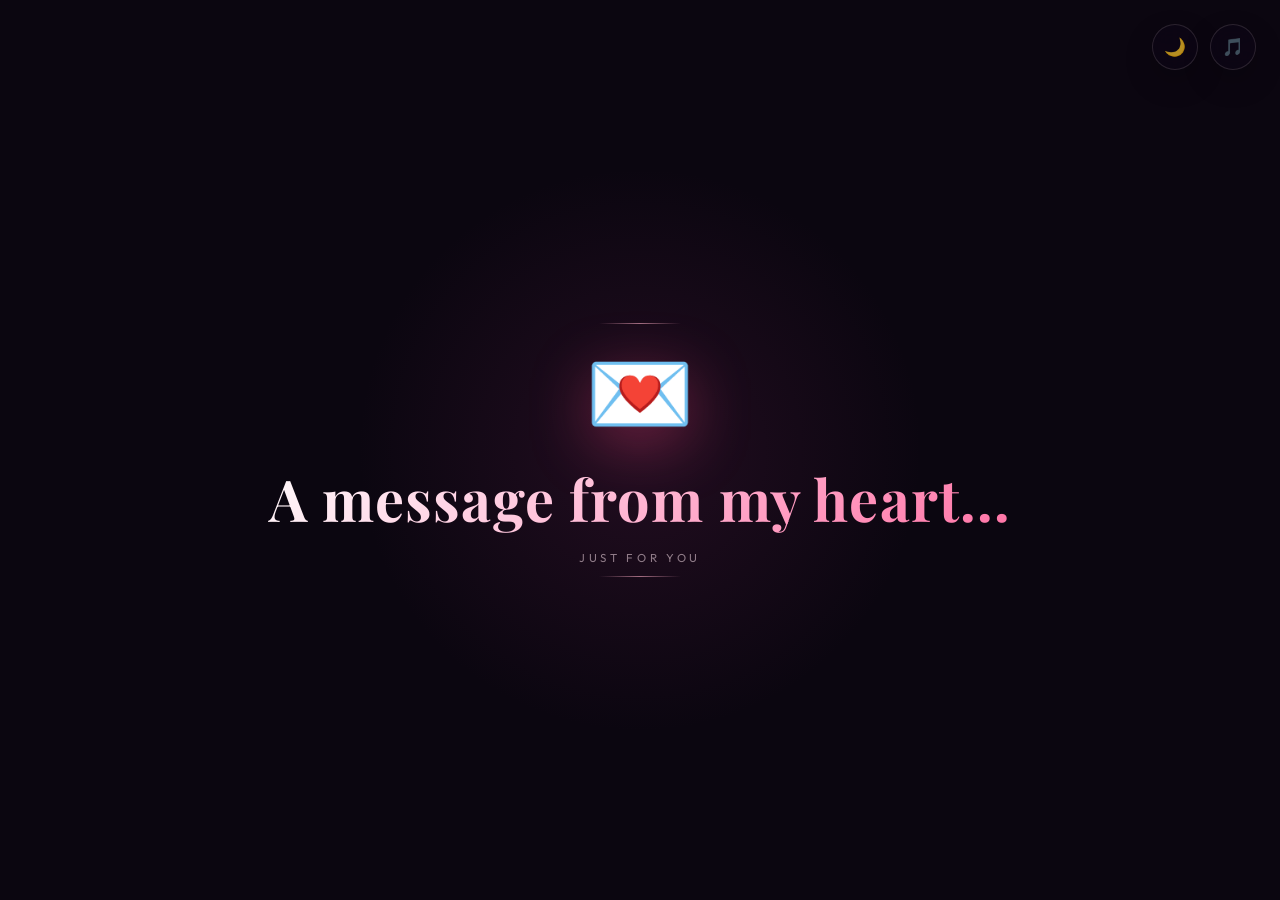
==== commit c3335961: "Manual updates to layout, script, and styling" ====
--- a/index.html
+++ b/index.html
@@ -14,7 +14,7 @@
     rel="stylesheet"
   />
 
-  <link rel="stylesheet" href="style.css?v=3" />
+  <link rel="stylesheet" href="style.css?v=6" />
 </head>
 <body>
 
@@ -22,6 +22,11 @@
   <canvas id="stars-canvas" aria-hidden="true"></canvas>
   <canvas id="trail-canvas" aria-hidden="true"></canvas>
   <canvas id="fireworks-canvas" aria-hidden="true"></canvas>
+  <div class="background-aurora" aria-hidden="true">
+    <span></span>
+    <span></span>
+    <span></span>
+  </div>
   <div id="ambient-hearts" class="ambient-hearts" aria-hidden="true"></div>
   <div id="shooting-stars" aria-hidden="true"></div>
   <div id="heart-rain" class="heart-rain" aria-hidden="true"></div>
@@ -62,6 +67,7 @@
     <div class="card-wrapper">
       <main class="card">
         <div id="question-view">
+          <p class="scene-kicker">A little question from the heart</p>
           <div class="heart-icon" aria-hidden="true">💖</div>
           <h1>Will you be mine?&nbsp;❤️</h1>
           <p class="subtitle" id="subtitle"></p>
@@ -83,11 +89,12 @@
   <section id="success-scene" class="scene success-scene" style="opacity:0; pointer-events:none;">
     <div class="success-fullpage" id="success-view">
       <div class="success-glass-card">
+        <p class="scene-kicker">The beginning of something beautiful</p>
         <div class="success-top-heart">❤️</div>
         <h2 class="success-heading">You said yes...</h2>
         <div class="success-letter-body">
           <p>I don't know what the future holds, but I know this moment is one I'll never forget.</p>
-          <p>Thank you for giving us a chance. From today, I promise to cherish every conversation, every laugh, every memory, and even the little silly moments that make life special.</p>
+          <p>Thank you for giving me a chance. From today, I promise to cherish every conversation, every laugh, every memory, and even the little silly moments that make life special.</p>
           <p>You make my world a little brighter, my days a little happier, and my heart a little fuller.</p>
           <p>So here's to new memories, endless smiles, and a beautiful journey together.</p>
         </div>
@@ -101,14 +108,16 @@
   <section id="love-letter-scene" class="scene love-letter-scene" style="opacity:0; pointer-events:none;">
     <div class="letter-container">
       <div class="letter-card">
+        <div class="letter-seal" aria-hidden="true">♥</div>
+        <p class="scene-kicker">A letter for you</p>
         <h2 class="letter-header" id="typewriter-header"></h2>
         <div class="letter-body" id="letter-body">
           <p>From the moment you came into my life, everything changed. The stars seem brighter, the days feel warmer, and my heart beats a little faster every time I think of you.</p>
           <p>You are my favorite notification, my best conversation, and the reason I smile at my phone like an idiot. 😊</p>
-          <p>I still laugh whenever I think about <strong>[insert your inside joke here, e.g., "that time we tried to cook pasta and set the fire alarm off"]</strong>.</p>
-          <p>Every moment with you — especially <strong>[insert favorite memory here, e.g., "our late night drives listening to Taylor Swift"]</strong> — feels like a scene from my favorite movie.</p>
+          <p>I still laugh whenever I think about <strong>that time we stayed up way too late talking and completely forgot what time it was</strong>.</p>
+          <p>Every moment with you — especially <strong>our long evening conversations</strong> — feels like a scene from my favorite movie.</p>
           <p>You're not just my love — you're my best friend, my safe place, and my greatest adventure. 🌟</p>
-          <p>Thank you for being you. Thank you for choosing me. Thank you for making every ordinary day feel extraordinary.</p>
+          <p>Thank you for being you. Thank you for being part of my life . Thank you for making every ordinary day feel extraordinary.</p>
         </div>
         <p class="letter-signature">Forever & Always Yours 💕</p>
         <button class="btn letter-nav-btn" id="go-gallery" type="button">See our memories 📸</button>
@@ -119,6 +128,7 @@
   <!-- ============ SCENE 5: Photo Gallery ============ -->
   <section id="gallery-scene" class="scene gallery-scene" style="opacity:0; pointer-events:none;">
     <div class="gallery-container">
+      <p class="scene-kicker">Little moments, forever kept</p>
       <h2 class="gallery-header">Our Memories 📸</h2>
       <p class="gallery-sub">Every moment with you is a treasure</p>
       <div class="carousel-wrapper">
@@ -128,6 +138,7 @@
         </div>
         <button class="carousel-btn next-btn" id="carousel-next" aria-label="Next image">❯</button>
       </div>
+      <div class="carousel-dots" id="carousel-dots" aria-label="Choose a memory"></div>
       <button class="btn gallery-nav-btn" id="go-countdown" type="button">Our countdown ⏳</button>
     </div>
   </section>
@@ -135,6 +146,7 @@
   <!-- ============ SCENE 6: Countdown Timer ============ -->
   <section id="countdown-scene" class="scene countdown-scene" style="opacity:0; pointer-events:none;">
     <div class="countdown-card">
+      <p class="scene-kicker">Since our favorite yes</p>
       <div class="countdown-emoji">⏳</div>
       <h2 class="countdown-title">Counting Every Second</h2>
       <p class="countdown-sub" id="countdown-label">Until our next special moment...</p>
@@ -167,6 +179,7 @@
   <section id="response-scene" class="scene response-scene" style="opacity:0; pointer-events:none;">
     <div class="response-card">
       <div id="response-form-view">
+        <p class="scene-kicker">Now it is your turn</p>
         <div class="response-emoji">💬</div>
         <h2 class="response-title">Say Something Back...</h2>
         <p class="response-sub">I'd love to hear from you 🥰</p>
@@ -183,11 +196,11 @@
       <!-- Final Surprise -->
       <button class="btn-tiny-surprise" id="btn-surprise">One last thing... ❤️</button>
       <div class="hidden-surprise" id="hidden-surprise">
-        <p>I just wanted to say... I love you more than words can express. Here's to forever. 🥂💖</p>
-      </div>
-    </div>
-  </section>
-
-  <script src="script.js?v=3"></script>
+        <p>I just wanted to say... No matter what happens, meeting you was one of the best things that ever happened to me ❤️. Here's to forever. 🥂💖</p>
+      </div>
+    </div>
+  </section>
+
+  <script src="script.js?v=7"></script>
 </body>
 </html>
--- a/style.css
+++ b/style.css
@@ -1809,3 +1809,849 @@
   display: inline-block;
 }
 
+/* ═══════════════════════════════════════════════════════════════
+   2026 VISUAL REFINEMENT
+   ═══════════════════════════════════════════════════════════════ */
+:root {
+  --ink: #fff9fb;
+  --muted: rgba(255, 241, 247, 0.68);
+  --faint: rgba(255, 241, 247, 0.42);
+  --rose: #ff6f91;
+  --rose-bright: #ff8eaa;
+  --wine: #8d2b57;
+  --plum: #3a163c;
+  --violet: #8f64d8;
+  --panel: rgba(25, 10, 34, 0.84);
+  --panel-deep: rgba(11, 5, 20, 0.94);
+  --hairline: rgba(255, 226, 237, 0.13);
+  --shadow: 0 35px 100px rgba(0, 0, 0, 0.48);
+}
+
+body {
+  background:
+    radial-gradient(circle at 50% 42%, rgba(112, 39, 93, 0.2), transparent 34%),
+    radial-gradient(circle at 12% 8%, rgba(154, 52, 93, 0.18), transparent 30%),
+    linear-gradient(145deg, #130815 0%, #090510 48%, #10091b 100%);
+}
+
+body::before {
+  width: 620px;
+  height: 620px;
+  top: -250px;
+  left: -200px;
+  background: radial-gradient(circle, rgba(255, 99, 142, 0.22), transparent 68%);
+  filter: blur(90px);
+}
+
+body::after {
+  width: 640px;
+  height: 640px;
+  right: -250px;
+  bottom: -300px;
+  background: radial-gradient(circle, rgba(118, 83, 196, 0.2), transparent 68%);
+  filter: blur(100px);
+}
+
+.background-aurora {
+  position: fixed;
+  inset: 0;
+  z-index: 0;
+  overflow: hidden;
+  pointer-events: none;
+}
+
+.background-aurora span {
+  position: absolute;
+  width: 34vw;
+  aspect-ratio: 1;
+  border-radius: 50%;
+  filter: blur(110px);
+  opacity: 0.12;
+  animation: auroraDrift 22s ease-in-out infinite alternate;
+}
+
+.background-aurora span:nth-child(1) {
+  top: 8%;
+  left: 24%;
+  background: #ff5e8e;
+}
+
+.background-aurora span:nth-child(2) {
+  right: 2%;
+  top: 28%;
+  background: #9f6aea;
+  animation-delay: -7s;
+}
+
+.background-aurora span:nth-child(3) {
+  left: 12%;
+  bottom: -18%;
+  background: #a62e68;
+  animation-delay: -14s;
+}
+
+@keyframes auroraDrift {
+  to { transform: translate3d(8vw, 5vh, 0) scale(1.18); }
+}
+
+.intro-scene {
+  background:
+    radial-gradient(circle at center, rgba(104, 34, 80, 0.25), transparent 36%),
+    #0b0610;
+}
+
+.intro-content {
+  position: relative;
+  display: grid;
+  justify-items: center;
+  gap: 0.7rem;
+}
+
+.intro-content::before,
+.intro-content::after {
+  content: '';
+  width: 82px;
+  height: 1px;
+  background: linear-gradient(90deg, transparent, rgba(255, 174, 199, 0.6), transparent);
+}
+
+.intro-heart {
+  font-size: clamp(3rem, 8vw, 5.5rem);
+  filter: drop-shadow(0 15px 30px rgba(255, 73, 127, 0.35));
+  animation: introEnvelope 2.8s ease-in-out infinite;
+}
+
+.intro-sub {
+  color: rgba(255, 231, 240, 0.52);
+  font-size: 0.72rem;
+  letter-spacing: 0.32em;
+  text-transform: uppercase;
+}
+
+@keyframes introEnvelope {
+  50% { transform: translateY(-8px) rotate(-3deg); }
+}
+
+.scene-kicker {
+  color: #f5abc1;
+  font-size: 0.7rem;
+  font-weight: 600;
+  letter-spacing: 0.24em;
+  line-height: 1.5;
+  text-align: center;
+  text-transform: uppercase;
+  margin-bottom: 1rem;
+}
+
+.card-wrapper {
+  width: min(92%, 620px);
+  padding: 1px;
+  border-radius: 36px;
+  background: linear-gradient(145deg, rgba(255, 194, 213, 0.62), rgba(156, 80, 142, 0.24) 45%, rgba(255, 111, 145, 0.48));
+  box-shadow:
+    0 0 0 8px rgba(255, 255, 255, 0.018),
+    0 30px 90px rgba(0, 0, 0, 0.52),
+    0 0 80px rgba(173, 53, 101, 0.12);
+  animation: cardBreathe 5s ease-in-out infinite;
+}
+
+@keyframes cardBreathe {
+  50% { box-shadow: 0 0 0 8px rgba(255, 255, 255, 0.026), 0 38px 110px rgba(0, 0, 0, 0.56), 0 0 105px rgba(173, 53, 101, 0.18); }
+}
+
+.card,
+.success-glass-card,
+.letter-container,
+.gallery-container,
+.countdown-card,
+.response-card {
+  color: var(--ink);
+  background:
+    linear-gradient(145deg, rgba(42, 17, 47, 0.88), rgba(14, 7, 25, 0.94)),
+    var(--panel);
+  border: 1px solid var(--hairline);
+  box-shadow: var(--shadow);
+  backdrop-filter: blur(28px) saturate(125%);
+  -webkit-backdrop-filter: blur(28px) saturate(125%);
+}
+
+.card {
+  min-height: 430px;
+  display: grid;
+  place-items: center;
+  padding: 3.8rem 3rem 3.4rem;
+  border-radius: 35px;
+}
+
+.card::before {
+  left: 8%;
+  width: 84%;
+  background: linear-gradient(90deg, transparent, rgba(255, 212, 226, 0.65), transparent);
+}
+
+.card::after {
+  content: '';
+  position: absolute;
+  inset: 15px;
+  border: 1px solid rgba(255, 234, 242, 0.045);
+  border-radius: 25px;
+  pointer-events: none;
+}
+
+.heart-icon {
+  font-size: 4.8rem;
+  margin-bottom: 0.85rem;
+  filter: drop-shadow(0 14px 24px rgba(255, 66, 121, 0.36));
+}
+
+.card h1,
+h1 {
+  color: var(--ink);
+  background: linear-gradient(135deg, #fff 10%, #ffe3ec 52%, #ff9eba 100%);
+  -webkit-background-clip: text;
+  background-clip: text;
+  font-size: clamp(2.35rem, 5vw, 3.35rem);
+  letter-spacing: -0.035em;
+  line-height: 1.08;
+  margin-bottom: 1rem;
+}
+
+.subtitle {
+  min-height: 1.6em;
+  color: var(--muted);
+  font-size: 1.02rem;
+  margin-bottom: 2.25rem;
+}
+
+.buttons {
+  gap: 0.75rem;
+}
+
+.btn {
+  min-height: 50px;
+  padding: 0.86rem 2.2rem;
+  border-radius: 999px;
+  font-size: 0.93rem;
+  letter-spacing: 0.01em;
+  text-transform: none;
+}
+
+.btn-yes,
+.letter-nav-btn,
+.gallery-nav-btn,
+.countdown-nav-btn,
+.response-submit {
+  background: linear-gradient(135deg, #ff829f 0%, #dc4c7c 55%, #9f3b77 100%);
+  box-shadow: 0 12px 34px rgba(198, 57, 105, 0.32), inset 0 1px rgba(255, 255, 255, 0.35);
+}
+
+.btn-no {
+  background: rgba(255, 255, 255, 0.045);
+  border-color: rgba(255, 233, 241, 0.14);
+  color: rgba(255, 242, 247, 0.72);
+}
+
+.dodge-counter {
+  color: var(--faint);
+}
+
+.success-glass-card,
+.letter-container,
+.gallery-container,
+.countdown-card,
+.response-card {
+  position: relative;
+  border-radius: 34px;
+}
+
+.success-glass-card,
+.letter-container {
+  max-width: 680px;
+  padding: 3.6rem clamp(1.5rem, 5vw, 3.6rem);
+}
+
+.success-glass-card::before,
+.letter-container::before,
+.gallery-container::before,
+.countdown-card::before,
+.response-card::before {
+  content: '';
+  position: absolute;
+  inset: 14px;
+  z-index: 0;
+  border: 1px solid rgba(255, 230, 239, 0.055);
+  border-radius: 24px;
+  pointer-events: none;
+}
+
+.success-glass-card > *,
+.letter-container > *,
+.gallery-container > *,
+.countdown-card > *,
+.response-card > * {
+  position: relative;
+  z-index: 1;
+}
+
+.success-top-heart,
+.countdown-emoji,
+.response-emoji {
+  font-size: 3.3rem;
+  line-height: 1;
+  margin-bottom: 1rem;
+  filter: drop-shadow(0 12px 20px rgba(255, 76, 126, 0.28));
+}
+
+.success-heading,
+.letter-header,
+.gallery-header,
+.countdown-title,
+.response-title {
+  font-family: 'Playfair Display', serif;
+  color: var(--ink);
+  background: linear-gradient(135deg, #fff 5%, #ffdce7 62%, #ff9fb9);
+  -webkit-background-clip: text;
+  background-clip: text;
+  font-weight: 700;
+  letter-spacing: -0.025em;
+}
+
+.success-heading {
+  font-size: clamp(2.3rem, 5vw, 3.25rem);
+  margin-bottom: 2rem;
+}
+
+.success-letter-body {
+  position: relative;
+  padding-left: 1.35rem;
+}
+
+.success-letter-body::before {
+  content: '';
+  position: absolute;
+  top: 0.35rem;
+  bottom: 0.35rem;
+  left: 0;
+  width: 1px;
+  background: linear-gradient(#ff91af, rgba(255, 145, 175, 0.05));
+}
+
+.success-letter-body p,
+.letter-body {
+  color: rgba(255, 244, 248, 0.76);
+}
+
+.success-letter-body p {
+  font-size: 1.03rem;
+  line-height: 1.85;
+}
+
+.success-closing,
+.letter-signature {
+  color: #ffabc2;
+  background: none;
+  -webkit-text-fill-color: currentColor;
+}
+
+.letter-container {
+  overflow: visible;
+}
+
+.letter-seal {
+  position: absolute !important;
+  top: -28px;
+  right: 44px;
+  z-index: 3 !important;
+  display: grid;
+  width: 58px;
+  height: 58px;
+  place-items: center;
+  border: 1px solid rgba(255, 211, 223, 0.35);
+  border-radius: 50%;
+  color: #ffe3eb;
+  background: linear-gradient(145deg, #b83e69, #76254f);
+  box-shadow: 0 12px 28px rgba(0, 0, 0, 0.36), inset 0 0 0 5px rgba(255, 255, 255, 0.06);
+  font-family: 'Playfair Display', serif;
+  font-size: 1.3rem;
+  transform: rotate(8deg);
+}
+
+.letter-header {
+  min-height: 1.4em;
+  font-size: clamp(2rem, 4vw, 2.65rem);
+}
+
+.letter-body {
+  font-family: 'Playfair Display', serif;
+  font-size: 1.12rem;
+  line-height: 1.88;
+}
+
+.letter-body strong {
+  color: #ffd2df;
+  font-weight: 700;
+}
+
+.gallery-container {
+  width: min(92vw, 760px);
+  margin: auto;
+  padding: 3.2rem clamp(1rem, 4vw, 3rem);
+  text-align: center;
+}
+
+.gallery-header {
+  width: auto;
+  margin: 0 0 0.5rem;
+  font-size: clamp(2.1rem, 5vw, 3rem);
+}
+
+.gallery-sub,
+.countdown-sub,
+.response-sub {
+  color: var(--muted);
+  font-size: 0.96rem;
+}
+
+.gallery-sub {
+  margin-bottom: 1.8rem;
+}
+
+.carousel-wrapper {
+  width: 100%;
+  max-width: none;
+  border: 1px solid rgba(255, 225, 235, 0.14);
+  border-radius: 26px;
+  box-shadow: 0 24px 60px rgba(0, 0, 0, 0.34);
+}
+
+.carousel-container {
+  height: min(48vh, 410px);
+  min-height: 300px;
+  transition: transform 0.7s cubic-bezier(0.22, 1, 0.36, 1);
+}
+
+.memory-art {
+  position: relative;
+  display: grid;
+  width: 100%;
+  height: 100%;
+  place-items: center;
+  overflow: hidden;
+  background:
+    radial-gradient(circle at 50% 42%, rgba(255, 255, 255, 0.18), transparent 25%),
+    linear-gradient(145deg, #7b2c59, #2b173f 60%, #151027);
+}
+
+.memory-art::before,
+.memory-art::after {
+  content: '';
+  position: absolute;
+  border: 1px solid rgba(255, 235, 242, 0.13);
+  border-radius: 50%;
+}
+
+.memory-art::before {
+  width: 62%;
+  aspect-ratio: 1;
+}
+
+.memory-art::after {
+  width: 34%;
+  aspect-ratio: 1;
+}
+
+.memory-art-2 { background: radial-gradient(circle at 70% 20%, #efa15f 0, transparent 26%), linear-gradient(145deg, #a83e68, #3d285f 58%, #17142b); }
+.memory-art-3 { background: radial-gradient(circle at 20% 80%, #cf728b 0, transparent 30%), linear-gradient(145deg, #35557e, #30224c 55%, #171326); }
+.memory-art-4 { background: radial-gradient(circle at 50% 40%, #7a73d7 0, transparent 24%), linear-gradient(145deg, #261d55, #37183e 58%, #0c1020); }
+.memory-art-5 { background: radial-gradient(circle at 70% 72%, #e4959d 0, transparent 28%), linear-gradient(145deg, #4b4777, #7d355e 55%, #24142f); }
+
+.memory-orbit {
+  position: absolute;
+  width: 48%;
+  aspect-ratio: 1;
+  border: 1px dashed rgba(255, 238, 244, 0.22);
+  border-radius: 50%;
+  animation: memoryOrbit 24s linear infinite;
+}
+
+@keyframes memoryOrbit {
+  to { transform: rotate(360deg); }
+}
+
+.memory-icon {
+  position: relative;
+  z-index: 1;
+  font-size: clamp(4rem, 10vw, 6rem);
+  filter: drop-shadow(0 18px 24px rgba(10, 5, 20, 0.38));
+  transform: translateY(-8px);
+}
+
+.memory-number {
+  position: absolute;
+  top: 1.3rem;
+  right: 1.5rem;
+  color: rgba(255, 242, 247, 0.35);
+  font-family: 'Playfair Display', serif;
+  font-size: 1rem;
+  letter-spacing: 0.16em;
+}
+
+.carousel-slide .caption {
+  display: grid;
+  gap: 0.18rem;
+  padding: 3.5rem 1.4rem 1.35rem;
+  background: linear-gradient(0deg, rgba(8, 4, 15, 0.92), rgba(8, 4, 15, 0));
+  text-align: left;
+}
+
+.carousel-slide .caption span {
+  color: rgba(255, 223, 233, 0.55);
+  font-size: 0.62rem;
+  letter-spacing: 0.2em;
+  text-transform: uppercase;
+}
+
+.carousel-slide .caption strong {
+  color: #fff9fb;
+  font-family: 'Playfair Display', serif;
+  font-size: 1.18rem;
+  font-weight: 700;
+}
+
+.carousel-btn {
+  width: 46px;
+  height: 46px;
+  border-color: rgba(255, 232, 240, 0.22);
+  background: rgba(15, 7, 24, 0.54);
+  box-shadow: 0 10px 24px rgba(0, 0, 0, 0.2);
+}
+
+.carousel-btn:disabled {
+  cursor: default;
+  opacity: 0.28;
+}
+
+.carousel-btn:disabled:hover {
+  background: rgba(15, 7, 24, 0.54);
+  transform: translateY(-50%);
+}
+
+.carousel-dots {
+  display: flex;
+  justify-content: center;
+  gap: 0.55rem;
+  margin-top: 1.15rem;
+}
+
+.carousel-dot {
+  width: 7px;
+  height: 7px;
+  padding: 0;
+  border: 0;
+  border-radius: 99px;
+  background: rgba(255, 236, 243, 0.24);
+  cursor: pointer;
+  transition: width 0.3s ease, background 0.3s ease;
+}
+
+.carousel-dot.active {
+  width: 24px;
+  background: #ff89a7;
+}
+
+.countdown-scene,
+.response-scene {
+  padding: 2rem 1rem;
+  overflow-y: auto;
+}
+
+.countdown-card {
+  width: min(92vw, 720px);
+  padding: 3.3rem clamp(1rem, 5vw, 3rem);
+  text-align: center;
+}
+
+.countdown-title {
+  font-size: clamp(2rem, 5vw, 2.8rem);
+  margin-bottom: 0.6rem;
+}
+
+.countdown-sub {
+  margin-bottom: 2.1rem;
+}
+
+.countdown-display {
+  display: grid;
+  grid-template-columns: repeat(4, 1fr);
+  gap: 0.85rem;
+}
+
+.countdown-unit {
+  min-width: 0;
+  padding: 1.35rem 0.75rem;
+  border-color: rgba(255, 226, 236, 0.11);
+  border-radius: 18px;
+  background: linear-gradient(145deg, rgba(255, 255, 255, 0.075), rgba(255, 255, 255, 0.025));
+}
+
+.countdown-unit .number {
+  display: block;
+  font-family: 'Playfair Display', serif;
+  font-size: clamp(2rem, 6vw, 3.2rem);
+  font-weight: 700;
+}
+
+.countdown-unit .label {
+  display: block;
+  margin-top: 0.5rem;
+  color: var(--faint);
+  font-size: 0.62rem;
+  letter-spacing: 0.18em;
+}
+
+.countdown-note {
+  margin-top: 1.4rem;
+  color: #f2a7bd;
+  font-family: 'Playfair Display', serif;
+  font-style: italic;
+}
+
+.response-card {
+  width: min(92vw, 560px);
+  padding: 3.2rem clamp(1.25rem, 5vw, 3rem);
+}
+
+#response-thanks {
+  display: none;
+}
+
+.response-title {
+  font-size: clamp(2rem, 5vw, 2.7rem);
+  margin-bottom: 0.5rem;
+}
+
+.response-sub {
+  margin-bottom: 1.4rem;
+}
+
+textarea.response-input {
+  min-height: 150px;
+  padding: 1rem 1.1rem;
+  border: 1px solid rgba(255, 226, 236, 0.13);
+  border-radius: 18px;
+  background: rgba(255, 255, 255, 0.035);
+}
+
+textarea.response-input:focus {
+  border-color: rgba(255, 132, 165, 0.72);
+  box-shadow: 0 0 0 4px rgba(255, 111, 145, 0.08);
+}
+
+.response-message-display {
+  margin-top: 1.3rem;
+  padding: 1.15rem;
+  border: 1px solid rgba(255, 218, 231, 0.12);
+  border-radius: 16px;
+  color: #ffd7e3;
+  background: rgba(255, 255, 255, 0.035);
+  font-family: 'Playfair Display', serif;
+  font-size: 1.08rem;
+  font-style: italic;
+  line-height: 1.6;
+}
+
+.theme-toggle,
+.music-toggle {
+  top: 24px;
+  width: 46px;
+  height: 46px;
+  border-color: rgba(255, 229, 238, 0.13);
+  background: rgba(14, 7, 24, 0.52);
+  box-shadow: 0 12px 30px rgba(0, 0, 0, 0.2);
+}
+
+.theme-toggle { right: 82px; }
+.music-toggle { right: 24px; }
+
+.scene-nav {
+  right: 24px;
+  gap: 14px;
+  padding: 13px 10px;
+  border: 1px solid rgba(255, 228, 237, 0.09);
+  border-radius: 999px;
+  background: rgba(13, 6, 21, 0.42);
+  backdrop-filter: blur(16px);
+}
+
+.scene-dot {
+  width: 8px;
+  height: 8px;
+  border-width: 1px;
+}
+
+.scene-dot.active {
+  transform: scale(1.25);
+}
+
+.light-theme {
+  --ink: #3d1930;
+  --muted: rgba(63, 24, 47, 0.68);
+  --faint: rgba(63, 24, 47, 0.42);
+  --panel: rgba(255, 250, 252, 0.88);
+  --panel-deep: rgba(255, 247, 250, 0.96);
+  --hairline: rgba(108, 35, 70, 0.1);
+  --shadow: 0 30px 80px rgba(112, 44, 76, 0.14);
+  background:
+    radial-gradient(circle at 50% 42%, rgba(255, 184, 207, 0.3), transparent 34%),
+    linear-gradient(145deg, #fff8fa 0%, #f8edf5 52%, #fff5f8 100%);
+}
+
+.light-theme .card,
+.light-theme .success-glass-card,
+.light-theme .letter-container,
+.light-theme .gallery-container,
+.light-theme .countdown-card,
+.light-theme .response-card {
+  background: linear-gradient(145deg, rgba(255, 255, 255, 0.9), rgba(255, 246, 250, 0.92));
+  border-color: rgba(99, 31, 64, 0.09);
+  box-shadow: var(--shadow);
+}
+
+.light-theme .scene-kicker {
+  color: #a63d68;
+}
+
+.light-theme .success-letter-body p,
+.light-theme .letter-body,
+.light-theme .gallery-sub,
+.light-theme .countdown-sub,
+.light-theme .response-sub {
+  color: var(--muted);
+}
+
+.light-theme .success-closing,
+.light-theme .letter-signature,
+.light-theme .countdown-note {
+  color: #ad3e69;
+}
+
+.light-theme textarea.response-input {
+  color: #3d1930;
+  border-color: rgba(112, 43, 75, 0.13);
+  background: rgba(130, 53, 90, 0.035);
+}
+
+.light-theme .response-message-display {
+  color: #7d2e54;
+  border-color: rgba(112, 43, 75, 0.12);
+  background: rgba(130, 53, 90, 0.035);
+}
+
+@media (max-width: 700px) {
+  .card {
+    min-height: auto;
+    padding: 3rem 1.35rem 2.6rem;
+  }
+
+  .card-wrapper {
+    width: min(92%, 540px);
+    border-radius: 28px;
+  }
+
+  .card {
+    border-radius: 27px;
+  }
+
+  .success-scene,
+  .love-letter-scene,
+  .gallery-scene {
+    padding: 5.5rem 0.75rem 2rem;
+  }
+
+  .success-glass-card,
+  .letter-container,
+  .gallery-container,
+  .countdown-card,
+  .response-card {
+    border-radius: 26px;
+  }
+
+  .success-glass-card {
+    width: 96%;
+  }
+
+  .countdown-display {
+    grid-template-columns: repeat(2, 1fr);
+  }
+
+  .carousel-container {
+    min-height: 280px;
+    height: 42vh;
+  }
+
+  .theme-toggle,
+  .music-toggle {
+    top: 16px;
+    width: 42px;
+    height: 42px;
+  }
+
+  .theme-toggle { right: 68px; }
+  .music-toggle { right: 16px; }
+}
+
+@media (max-width: 430px) {
+  .scene-kicker {
+    font-size: 0.61rem;
+    letter-spacing: 0.18em;
+  }
+
+  .card h1,
+  h1 {
+    font-size: 2rem;
+  }
+
+  .heart-icon {
+    font-size: 3.8rem;
+  }
+
+  .buttons {
+    width: 100%;
+  }
+
+  .success-glass-card,
+  .letter-container,
+  .gallery-container,
+  .countdown-card,
+  .response-card {
+    padding-left: 1.15rem;
+    padding-right: 1.15rem;
+  }
+
+  .letter-seal {
+    right: 28px;
+  }
+
+  .letter-body {
+    font-size: 1.01rem;
+    line-height: 1.8;
+  }
+
+  .carousel-wrapper {
+    border-radius: 20px;
+  }
+
+  .carousel-container {
+    min-height: 250px;
+  }
+
+  .carousel-btn {
+    width: 40px;
+    height: 40px;
+  }
+
+  .countdown-unit {
+    padding: 1rem 0.45rem;
+  }
+}
+
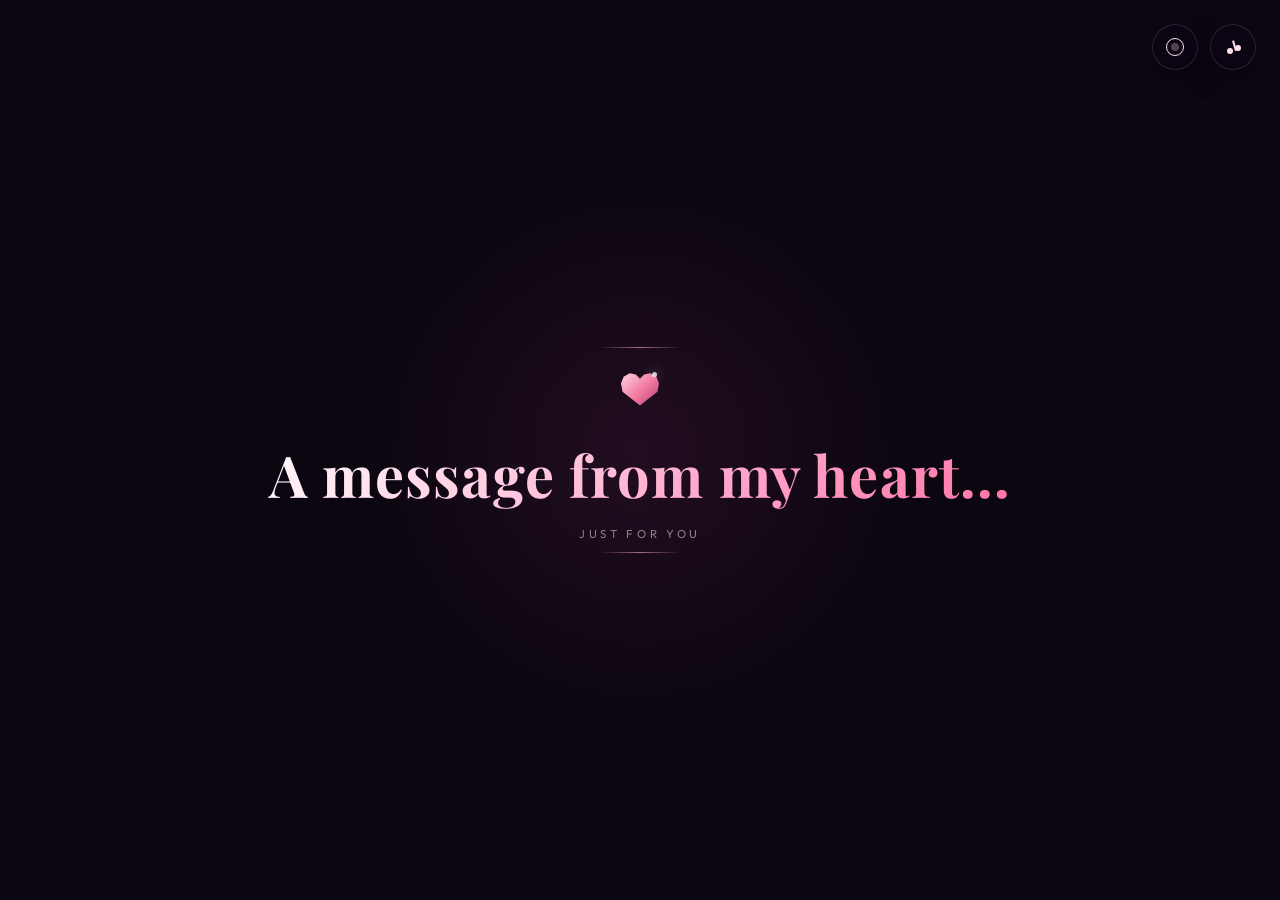
==== commit f9c994e0: "Add proposal page and refine love letter" ====
--- a/index.html
+++ b/index.html
@@ -4,7 +4,7 @@
   <meta charset="UTF-8" />
   <meta name="viewport" content="width=device-width, initial-scale=1.0" />
   <meta name="description" content="A romantic love letter — will you be mine?" />
-  <title>Will You Be Mine? ❤️</title>
+  <title>Will You Be Mine?</title>
 
   <!-- Google Fonts -->
   <link rel="preconnect" href="https://fonts.googleapis.com" />
@@ -14,7 +14,7 @@
     rel="stylesheet"
   />
 
-  <link rel="stylesheet" href="style.css?v=6" />
+  <link rel="stylesheet" href="style.css?v=9" />
 </head>
 <body>
 
@@ -27,20 +27,18 @@
     <span></span>
     <span></span>
   </div>
-  <div id="ambient-hearts" class="ambient-hearts" aria-hidden="true"></div>
   <div id="shooting-stars" aria-hidden="true"></div>
-  <div id="heart-rain" class="heart-rain" aria-hidden="true"></div>
 
   <!-- ============ Fixed UI Controls ============ -->
 
   <!-- Theme Toggle -->
   <button id="theme-toggle" class="theme-toggle" type="button" aria-label="Toggle theme">
-    🌙
+    <span class="control-mark control-mark-theme" aria-hidden="true"></span>
   </button>
 
   <!-- Music Toggle -->
   <button id="music-toggle" class="music-toggle" type="button" aria-label="Toggle music">
-    🎵
+    <span class="control-mark control-mark-music" aria-hidden="true"></span>
   </button>
 
   <!-- Scene Navigation Dots -->
@@ -56,7 +54,7 @@
   <!-- ============ SCENE 1: Cinematic Intro ============ -->
   <section id="intro-scene" class="scene intro-scene">
     <div class="intro-content">
-      <div class="intro-heart">💌</div>
+      <div class="intro-heart" aria-hidden="true"></div>
       <p class="intro-text">A message from my heart...</p>
       <p class="intro-sub">just for you</p>
     </div>
@@ -68,13 +66,13 @@
       <main class="card">
         <div id="question-view">
           <p class="scene-kicker">A little question from the heart</p>
-          <div class="heart-icon" aria-hidden="true">💖</div>
-          <h1>Will you be mine?&nbsp;❤️</h1>
+          <div class="heart-icon" aria-hidden="true"></div>
+          <h1>Will you be mine?</h1>
           <p class="subtitle" id="subtitle"></p>
 
           <div class="buttons">
-            <button id="btn-yes" class="btn btn-yes" type="button">Yes ❤️</button>
-            <button id="btn-no" class="btn btn-no" type="button">No 😢</button>
+            <button id="btn-yes" class="btn btn-yes" type="button">Yes</button>
+            <button id="btn-no" class="btn btn-no" type="button">No</button>
           </div>
 
           <div id="dodge-counter" class="dodge-counter">
@@ -90,7 +88,7 @@
     <div class="success-fullpage" id="success-view">
       <div class="success-glass-card">
         <p class="scene-kicker">The beginning of something beautiful</p>
-        <div class="success-top-heart">❤️</div>
+        <div class="success-top-heart" aria-hidden="true"></div>
         <h2 class="success-heading">You said yes...</h2>
         <div class="success-letter-body">
           <p>I don't know what the future holds, but I know this moment is one I'll never forget.</p>
@@ -98,8 +96,8 @@
           <p>You make my world a little brighter, my days a little happier, and my heart a little fuller.</p>
           <p>So here's to new memories, endless smiles, and a beautiful journey together.</p>
         </div>
-        <p class="success-closing">❤️ I'm really glad it's you.</p>
-        <button class="btn letter-nav-btn" id="go-letter" type="button">Read my letter 💌</button>
+        <p class="success-closing">I'm really glad it's you.</p>
+        <button class="btn letter-nav-btn" id="go-letter" type="button">Read my letter</button>
       </div>
     </div>
   </section>
@@ -113,14 +111,34 @@
         <h2 class="letter-header" id="typewriter-header"></h2>
         <div class="letter-body" id="letter-body">
           <p>From the moment you came into my life, everything changed. The stars seem brighter, the days feel warmer, and my heart beats a little faster every time I think of you.</p>
-          <p>You are my favorite notification, my best conversation, and the reason I smile at my phone like an idiot. 😊</p>
+          <p>You are my favorite notification, my best conversation, and the reason I smile at my phone.</p>
           <p>I still laugh whenever I think about <strong>that time we stayed up way too late talking and completely forgot what time it was</strong>.</p>
           <p>Every moment with you — especially <strong>our long evening conversations</strong> — feels like a scene from my favorite movie.</p>
-          <p>You're not just my love — you're my best friend, my safe place, and my greatest adventure. 🌟</p>
+          <p>You're not just my love — you're my best friend, my safe place, and my greatest adventure.</p>
           <p>Thank you for being you. Thank you for being part of my life . Thank you for making every ordinary day feel extraordinary.</p>
         </div>
-        <p class="letter-signature">Forever & Always Yours 💕</p>
-        <button class="btn letter-nav-btn" id="go-gallery" type="button">See our memories 📸</button>
+        <div class="constellation-note" id="constellation-note">
+          <div class="constellation-copy">
+            <span class="constellation-label">A small secret</span>
+            <p id="constellation-prompt">Touch each point of light.</p>
+          </div>
+          <div class="constellation-sky" aria-describedby="constellation-prompt constellation-status">
+            <svg class="constellation-lines" viewBox="0 0 320 140" preserveAspectRatio="none" aria-hidden="true">
+              <path class="constellation-line constellation-line-1" pathLength="1" d="M42 98 L106 37" />
+              <path class="constellation-line constellation-line-2" pathLength="1" d="M106 37 L210 56" />
+              <path class="constellation-line constellation-line-3" pathLength="1" d="M210 56 L278 98" />
+              <path class="constellation-line constellation-line-4" pathLength="1" d="M278 98 L42 98" />
+            </svg>
+            <button class="constellation-star constellation-star-1" type="button" data-star="1" aria-label="Reveal point one of four" aria-pressed="false"></button>
+            <button class="constellation-star constellation-star-2" type="button" data-star="2" aria-label="Reveal point two of four" aria-pressed="false"></button>
+            <button class="constellation-star constellation-star-3" type="button" data-star="3" aria-label="Reveal point three of four" aria-pressed="false"></button>
+            <button class="constellation-star constellation-star-4" type="button" data-star="4" aria-label="Reveal point four of four" aria-pressed="false"></button>
+          </div>
+          <p class="constellation-status" id="constellation-status" role="status">0 of 4 points found</p>
+          <p class="constellation-message" id="constellation-message" aria-hidden="true">The smallest moments with you are the ones I keep.</p>
+        </div>
+        <p class="letter-signature">Forever and always yours</p>
+        <button class="btn letter-nav-btn" id="go-gallery" type="button">See our memories</button>
       </div>
     </div>
   </section>
@@ -129,7 +147,7 @@
   <section id="gallery-scene" class="scene gallery-scene" style="opacity:0; pointer-events:none;">
     <div class="gallery-container">
       <p class="scene-kicker">Little moments, forever kept</p>
-      <h2 class="gallery-header">Our Memories 📸</h2>
+      <h2 class="gallery-header">Our memories</h2>
       <p class="gallery-sub">Every moment with you is a treasure</p>
       <div class="carousel-wrapper">
         <button class="carousel-btn prev-btn" id="carousel-prev" aria-label="Previous image">❮</button>
@@ -139,7 +157,7 @@
         <button class="carousel-btn next-btn" id="carousel-next" aria-label="Next image">❯</button>
       </div>
       <div class="carousel-dots" id="carousel-dots" aria-label="Choose a memory"></div>
-      <button class="btn gallery-nav-btn" id="go-countdown" type="button">Our countdown ⏳</button>
+      <button class="btn gallery-nav-btn" id="go-countdown" type="button">Our countdown</button>
     </div>
   </section>
 
@@ -147,7 +165,6 @@
   <section id="countdown-scene" class="scene countdown-scene" style="opacity:0; pointer-events:none;">
     <div class="countdown-card">
       <p class="scene-kicker">Since our favorite yes</p>
-      <div class="countdown-emoji">⏳</div>
       <h2 class="countdown-title">Counting Every Second</h2>
       <p class="countdown-sub" id="countdown-label">Until our next special moment...</p>
 
@@ -170,8 +187,8 @@
         </div>
       </div>
 
-      <p class="countdown-note">Since you said YES 💖</p>
-      <button class="btn countdown-nav-btn" id="go-response" type="button">Write me back 💬</button>
+      <p class="countdown-note">Since you said yes</p>
+      <button class="btn countdown-nav-btn" id="go-response" type="button">Write me back</button>
     </div>
   </section>
 
@@ -180,27 +197,26 @@
     <div class="response-card">
       <div id="response-form-view">
         <p class="scene-kicker">Now it is your turn</p>
-        <div class="response-emoji">💬</div>
         <h2 class="response-title">Say Something Back...</h2>
-        <p class="response-sub">I'd love to hear from you 🥰</p>
+        <p class="response-sub">I'd love to hear from you.</p>
         <textarea id="response-input" class="response-input" placeholder="Type your heart out..." rows="4"></textarea>
-        <button class="btn response-submit" id="response-submit" type="button">Send with love 💌</button>
+        <button class="btn response-submit" id="response-submit" type="button">Send with love</button>
       </div>
       <div id="response-thanks" class="response-thanks">
-        <div class="success-emoji">🥺💖</div>
         <h2 class="response-title">Thank you, my love!</h2>
-        <p class="response-sub">Your words mean the world to me ✨</p>
+        <p class="response-sub">Your words mean the world to me.</p>
         <div class="response-message-display" id="response-message-display"></div>
       </div>
       
       <!-- Final Surprise -->
-      <button class="btn-tiny-surprise" id="btn-surprise">One last thing... ❤️</button>
+      <button class="btn-tiny-surprise" id="btn-surprise">One last thing...</button>
       <div class="hidden-surprise" id="hidden-surprise">
-        <p>I just wanted to say... No matter what happens, meeting you was one of the best things that ever happened to me ❤️. Here's to forever. 🥂💖</p>
-      </div>
-    </div>
-  </section>
-
-  <script src="script.js?v=7"></script>
+        <a class="proposal-link" href="marry-me.html">One more question</a>
+        <p>I just wanted to say: no matter what happens, meeting you was one of the best things that ever happened to me. Here's to everything ahead.</p>
+      </div>
+    </div>
+  </section>
+
+  <script src="script.js?v=9"></script>
 </body>
 </html>
--- a/style.css
+++ b/style.css
@@ -1145,46 +1145,41 @@
 
 .hidden-surprise.show {
   opacity: 1;
-  max-height: 100px;
+  max-height: 180px;
+}
+
+.proposal-link {
+  display: inline-flex;
+  margin-bottom: 0.7rem;
+  padding: 0.45rem 0.8rem;
+  border: 1px solid rgba(255, 182, 211, 0.32);
+  border-radius: 999px;
+  color: #ffd9e7;
+  font-family: 'Outfit', sans-serif;
+  font-size: 0.74rem;
+  font-style: normal;
+  font-weight: 600;
+  letter-spacing: 0.08em;
+  text-decoration: none;
+  text-transform: uppercase;
+  transition: border-color 0.25s ease, background 0.25s ease, transform 0.25s ease;
+}
+
+.proposal-link:hover,
+.proposal-link:focus-visible {
+  border-color: rgba(255, 222, 235, 0.7);
+  background: rgba(255, 255, 255, 0.08);
+  transform: translateY(-1px);
+}
+
+.proposal-link:focus-visible {
+  outline: 1px solid rgba(255, 226, 237, 0.9);
+  outline-offset: 3px;
 }
 
 /* ═══════════════════════════════════════════════════════════════
    EFFECTS — Ambient Hearts
    ═══════════════════════════════════════════════════════════════ */
-.ambient-hearts {
-  position: fixed;
-  inset: 0;
-  pointer-events: none;
-  z-index: 3;
-  overflow: hidden;
-}
-
-.ambient-heart {
-  position: absolute;
-  bottom: -40px;
-  font-size: 1.2rem;
-  opacity: 0;
-  animation: floatUp linear forwards;
-  pointer-events: none;
-}
-
-@keyframes floatUp {
-  0% {
-    opacity: 0;
-    transform: translateY(0) rotate(0deg) scale(0.5);
-  }
-  10% {
-    opacity: 0.6;
-  }
-  90% {
-    opacity: 0.3;
-  }
-  100% {
-    opacity: 0;
-    transform: translateY(-100vh) rotate(360deg) scale(1.2);
-  }
-}
-
 /* ═══════════════════════════════════════════════════════════════
    EFFECTS — Orbs
    ═══════════════════════════════════════════════════════════════ */
@@ -1207,32 +1202,6 @@
 /* ═══════════════════════════════════════════════════════════════
    EFFECTS — Heart Rain
    ═══════════════════════════════════════════════════════════════ */
-.heart-rain {
-  position: fixed;
-  inset: 0;
-  pointer-events: none;
-  z-index: 55;
-  overflow: hidden;
-}
-
-.rain-heart {
-  position: absolute;
-  top: -50px;
-  animation: rainFall linear forwards;
-  pointer-events: none;
-}
-
-@keyframes rainFall {
-  0% {
-    opacity: 1;
-    transform: translateY(0) rotate(0deg);
-  }
-  100% {
-    opacity: 0;
-    transform: translateY(110vh) rotate(720deg);
-  }
-}
-
 /* ═══════════════════════════════════════════════════════════════
    EFFECTS — Sparkles
    ═══════════════════════════════════════════════════════════════ */
@@ -2192,6 +2161,162 @@
   font-weight: 700;
 }
 
+.constellation-note {
+  position: relative;
+  display: grid;
+  gap: 0.7rem;
+  margin: 2.1rem 0 1.8rem;
+  padding: 1.15rem 1.2rem 1rem;
+  overflow: hidden;
+  border: 1px solid rgba(255, 224, 235, 0.11);
+  border-radius: 20px;
+  background: linear-gradient(135deg, rgba(255, 255, 255, 0.055), rgba(255, 255, 255, 0.018));
+}
+
+.constellation-note::before {
+  content: '';
+  position: absolute;
+  inset: auto -12% -110px 36%;
+  width: 180px;
+  height: 180px;
+  border-radius: 50%;
+  background: rgba(214, 122, 162, 0.18);
+  filter: blur(34px);
+  pointer-events: none;
+}
+
+.constellation-copy,
+.constellation-sky,
+.constellation-status,
+.constellation-message {
+  position: relative;
+  z-index: 1;
+}
+
+.constellation-label {
+  display: block;
+  color: #f2a5bb;
+  font-size: 0.62rem;
+  font-weight: 700;
+  letter-spacing: 0.18em;
+  text-transform: uppercase;
+}
+
+.constellation-copy p,
+.constellation-status {
+  margin: 0.28rem 0 0;
+  color: rgba(255, 239, 246, 0.64);
+  font-family: 'Outfit', sans-serif;
+  font-size: 0.82rem;
+}
+
+.constellation-sky {
+  height: 138px;
+  overflow: hidden;
+  border: 1px solid rgba(255, 232, 241, 0.08);
+  border-radius: 14px;
+  background:
+    radial-gradient(circle at 18% 26%, rgba(255, 236, 243, 0.45) 0 1px, transparent 1.5px),
+    radial-gradient(circle at 76% 72%, rgba(255, 236, 243, 0.28) 0 1px, transparent 1.5px),
+    radial-gradient(circle at 83% 20%, rgba(255, 236, 243, 0.22) 0 1px, transparent 1.5px),
+    linear-gradient(135deg, rgba(31, 15, 47, 0.72), rgba(77, 31, 67, 0.45));
+}
+
+.constellation-lines {
+  position: absolute;
+  inset: 0;
+  width: 100%;
+  height: 100%;
+}
+
+.constellation-line {
+  fill: none;
+  stroke: rgba(255, 194, 215, 0.78);
+  stroke-dasharray: 1;
+  stroke-dashoffset: 1;
+  stroke-width: 1.15;
+  opacity: 0;
+  transition: stroke-dashoffset 0.65s ease, opacity 0.35s ease;
+}
+
+.constellation-note.star-1-found .constellation-line-1,
+.constellation-note.star-2-found .constellation-line-2,
+.constellation-note.star-3-found .constellation-line-3,
+.constellation-note.star-4-found .constellation-line-4 {
+  stroke-dashoffset: 0;
+  opacity: 1;
+}
+
+.constellation-star {
+  position: absolute;
+  z-index: 2;
+  width: 44px;
+  height: 44px;
+  padding: 0;
+  border: 0;
+  border-radius: 50%;
+  background: transparent;
+  cursor: pointer;
+  transform: translate(-50%, -50%);
+}
+
+.constellation-star::before {
+  content: '';
+  position: absolute;
+  top: 50%;
+  left: 50%;
+  width: 7px;
+  height: 7px;
+  border-radius: 50%;
+  background: rgba(255, 234, 242, 0.62);
+  box-shadow: 0 0 0 3px rgba(255, 213, 228, 0.06), 0 0 15px rgba(255, 176, 205, 0.28);
+  transform: translate(-50%, -50%);
+  transition: transform 0.35s ease, background 0.35s ease, box-shadow 0.35s ease;
+}
+
+.constellation-star:hover::before,
+.constellation-star:focus-visible::before {
+  transform: translate(-50%, -50%) scale(1.45);
+  background: #fff5f8;
+}
+
+.constellation-star:focus-visible {
+  outline: 1px solid rgba(255, 212, 227, 0.9);
+  outline-offset: 3px;
+}
+
+.constellation-star.found::before {
+  transform: translate(-50%, -50%) scale(1.35);
+  background: #fff4f8;
+  box-shadow: 0 0 0 5px rgba(255, 201, 220, 0.12), 0 0 24px rgba(255, 156, 194, 0.68);
+}
+
+.constellation-star-1 { top: 70%; left: 13.125%; }
+.constellation-star-2 { top: 26.43%; left: 33.125%; }
+.constellation-star-3 { top: 40%; left: 65.625%; }
+.constellation-star-4 { top: 70%; left: 86.875%; }
+
+.constellation-message {
+  max-height: 0;
+  margin: 0;
+  overflow: hidden;
+  color: #ffd6e2;
+  font-family: 'Playfair Display', serif;
+  font-size: 1rem;
+  font-style: italic;
+  line-height: 1.55;
+  opacity: 0;
+  transform: translateY(8px);
+  transition: max-height 0.55s ease, margin 0.55s ease, opacity 0.45s ease 0.12s, transform 0.45s ease 0.12s;
+}
+
+.constellation-note.is-complete .constellation-message {
+  max-height: 80px;
+  margin-top: 0.12rem;
+  opacity: 1;
+  transform: translateY(0);
+}
+
 .gallery-container {
   width: min(92vw, 760px);
   margin: auto;
@@ -2278,12 +2403,24 @@
   to { transform: rotate(360deg); }
 }
 
-.memory-icon {
+.memory-core {
   position: relative;
   z-index: 1;
-  font-size: clamp(4rem, 10vw, 6rem);
-  filter: drop-shadow(0 18px 24px rgba(10, 5, 20, 0.38));
-  transform: translateY(-8px);
+  width: 18%;
+  min-width: 42px;
+  aspect-ratio: 1;
+  border: 1px solid rgba(255, 238, 244, 0.34);
+  border-radius: 50%;
+  background: radial-gradient(circle at 35% 32%, rgba(255, 255, 255, 0.82), rgba(255, 185, 211, 0.34) 30%, rgba(255, 185, 211, 0.03) 68%);
+  box-shadow: 0 0 32px rgba(255, 165, 199, 0.32), inset 0 0 16px rgba(255, 255, 255, 0.16);
+}
+
+.memory-core::before {
+  content: '';
+  position: absolute;
+  inset: 25%;
+  border: 1px solid rgba(255, 245, 249, 0.5);
+  border-radius: 50%;
 }
 
 .memory-number {
@@ -2655,3 +2792,110 @@
   }
 }
 
+/* Quiet, code-drawn marks replace decorative emoji. */
+.intro-heart,
+.heart-icon,
+.success-top-heart {
+  position: relative;
+  display: grid;
+  width: 64px;
+  height: 60px;
+  place-items: center;
+  margin: 0 auto 1rem;
+  font-size: 0;
+  filter: none;
+}
+
+.intro-heart {
+  margin-bottom: 0.25rem;
+}
+
+.heart-icon {
+  margin-bottom: 0.85rem;
+}
+
+.intro-heart::before,
+.heart-icon::before,
+.success-top-heart::before {
+  content: '';
+  width: 38px;
+  height: 33px;
+  background: linear-gradient(135deg, #ffd3e0, #ef739b 58%, #a43f6c);
+  box-shadow: 0 12px 26px rgba(237, 103, 151, 0.32);
+  clip-path: polygon(50% 100%, 4% 58%, 0 33%, 7% 13%, 23% 2%, 39% 6%, 50% 19%, 61% 6%, 77% 2%, 93% 13%, 100% 33%, 96% 58%);
+}
+
+.intro-heart::after,
+.heart-icon::after,
+.success-top-heart::after {
+  content: '';
+  position: absolute;
+  top: 13px;
+  right: 15px;
+  width: 5px;
+  height: 5px;
+  border-radius: 50%;
+  background: rgba(255, 255, 255, 0.8);
+  box-shadow: 0 0 12px rgba(255, 255, 255, 0.65);
+}
+
+.theme-toggle,
+.music-toggle {
+  font-size: 0;
+}
+
+.control-mark {
+  position: relative;
+  display: block;
+  width: 18px;
+  height: 18px;
+  color: #ffe0ea;
+}
+
+.control-mark-theme {
+  border: 1.5px solid currentColor;
+  border-radius: 50%;
+}
+
+.control-mark-theme::before {
+  content: '';
+  position: absolute;
+  inset: 4px;
+  border-radius: 50%;
+  background: currentColor;
+  opacity: 0.28;
+}
+
+.control-mark-music::before {
+  content: '';
+  position: absolute;
+  top: 2px;
+  left: 11px;
+  width: 2px;
+  height: 11px;
+  border-radius: 2px;
+  background: currentColor;
+  transform: rotate(-16deg);
+  transform-origin: bottom;
+}
+
+.control-mark-music::after {
+  content: '';
+  position: absolute;
+  bottom: 2px;
+  left: 3px;
+  width: 6px;
+  height: 6px;
+  border-radius: 50%;
+  background: currentColor;
+  box-shadow: 8px -3px 0 currentColor;
+}
+
+.music-toggle.playing .control-mark-music {
+  animation: musicPulse 1s ease-in-out infinite;
+}
+
+.light-theme .control-mark {
+  color: #7b3152;
+}
+
